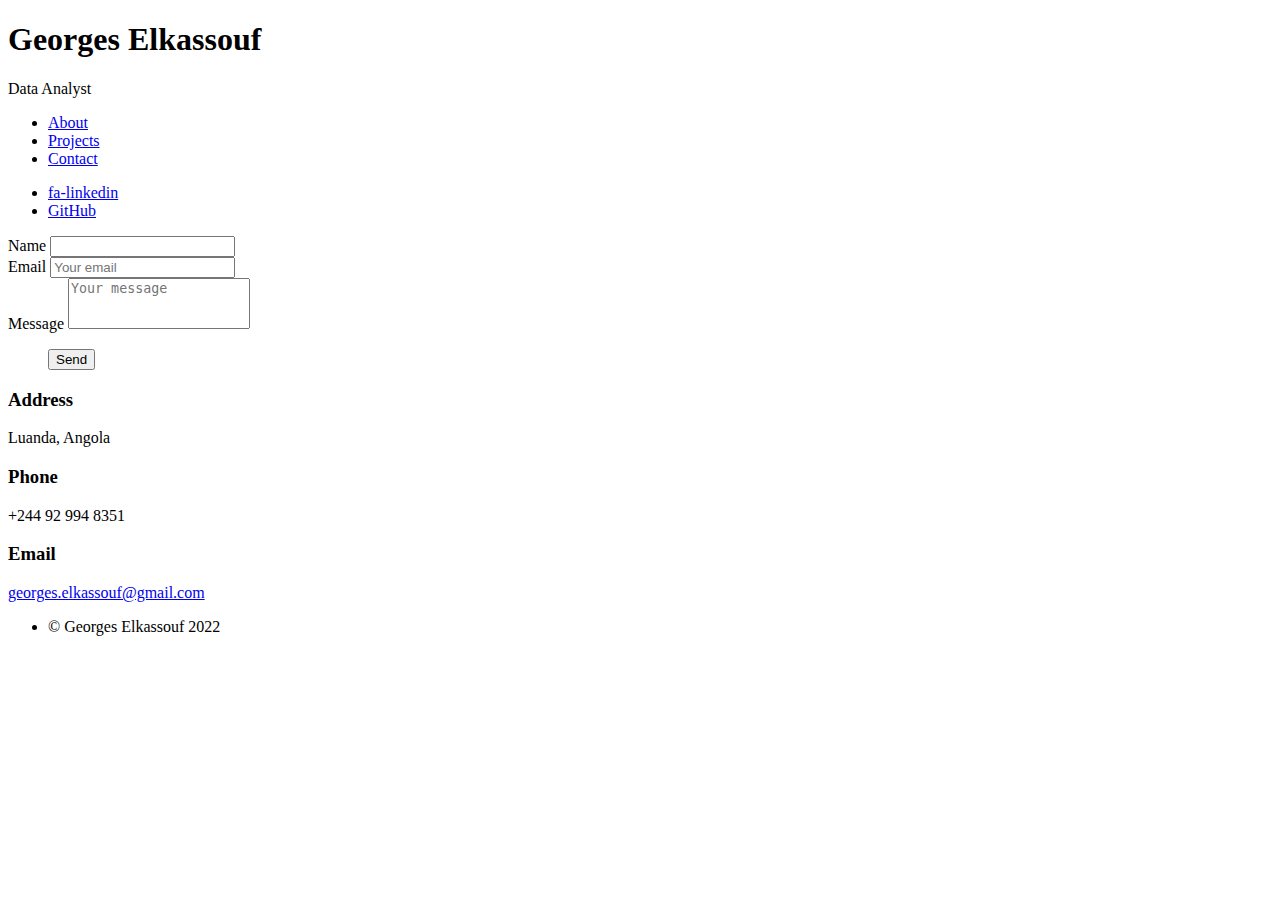
==== contact.html @ ab11f770 "Update contact.html" ====
<!DOCTYPE HTML>
<!--
	Massively by HTML5 UP
	html5up.net | @ajlkn
	Free for personal and commercial use under the CCA 3.0 license (html5up.net/license)
-->
<html>
	<head>
		<title>Georges Elkassouf Portfolio</title>
		<meta charset="utf-8" />
		<link rel="shortcut icon" href="images\icon.ico" type="image/x-icon">
		<meta name="viewport" content="width=device-width, initial-scale=1, user-scalable=no" />
		<link rel="stylesheet" href="assets/css/main.css" />
		<noscript><link rel="stylesheet" href="assets/css/noscript.css" /></noscript>
	</head>
	<body class="is-preload">

		<!-- Wrapper -->
			<div id="wrapper">


				<!-- Header -->
					<header id="header">
						<h1>Georges Elkassouf</h1>
							<p>Data Analyst
					</header>		

				<!-- Nav -->
					<nav id="nav">
						<ul class="links">
							<li><a href="index.html">About</a></li>
							<li><a href="projects.html">Projects</a></li>
							<li class="active" ><a href="contact.html">Contact</a></li>
						
						</ul>

						<ul class="icons">
							<li><a href="https://www.linkedin.com/in/georgeselkassouf"  target="_blank"class="icon brands fa-linkedin"><span class="label" >fa-linkedin</span></a></li>
							<li><a href="https://github.com/georgeselkassouf"  target="_blank" class="icon brands fa-github"><span class="label">GitHub</span></a></li>
						</ul>

					</nav>

				<!-- Footer -->
				<div id="footer">
					<section>
						<form method="post" action="https://formspree.io/f/xrgdeprl">
							<div class="fields">
								<div class="field">
									<label for="name">Name</label>
									<input type="text" name="name" id="name" />
								</div>
								<div class="field">
									<label for="email">Email</label>
									<input type="text" name="email" placeholder="Your email" required id="email" />
								</div>
								<div class="field">
									<label for="message">Message</label>
									<textarea style="resize:none" rows="3" name="message" placeholder="Your message" required></textarea>
								</div>
							</div>
							<ul class="actions">
								<button type="submit">Send</button>
							</ul>
						</form>
					</section>
					<section class="split contact">
						<section class="alt">
							<h3>Address</h3>
							<p>Luanda, Angola</p>
						</section>
						<section>
							<h3>Phone</h3>
							<p>+244 92 994 8351</p>
						</section>
						<section>
							<h3>Email</h3>
							<p><a href="mailto:georges.elkassouf@gmail.com" target="_blank">georges.elkassouf@gmail.com</a></p>
						</section>
					</section>
				</div>


				<!-- Copyright -->
				<div id="copyright">
					<ul><li>&copy; Georges Elkassouf 2022</li></a></li></ul>
				</div>
	
		      </div>

		      <!-- Scripts -->
				<script src="assets/js/jquery.min.js"></script>
				<script src="assets/js/jquery.scrollex.min.js"></script>
				<script src="assets/js/jquery.scrolly.min.js"></script>
				<script src="assets/js/browser.min.js"></script>
				<script src="assets/js/breakpoints.min.js"></script>
				<script src="assets/js/util.js"></script>
				<script src="assets/js/main.js"></script>

	</body>
</html>
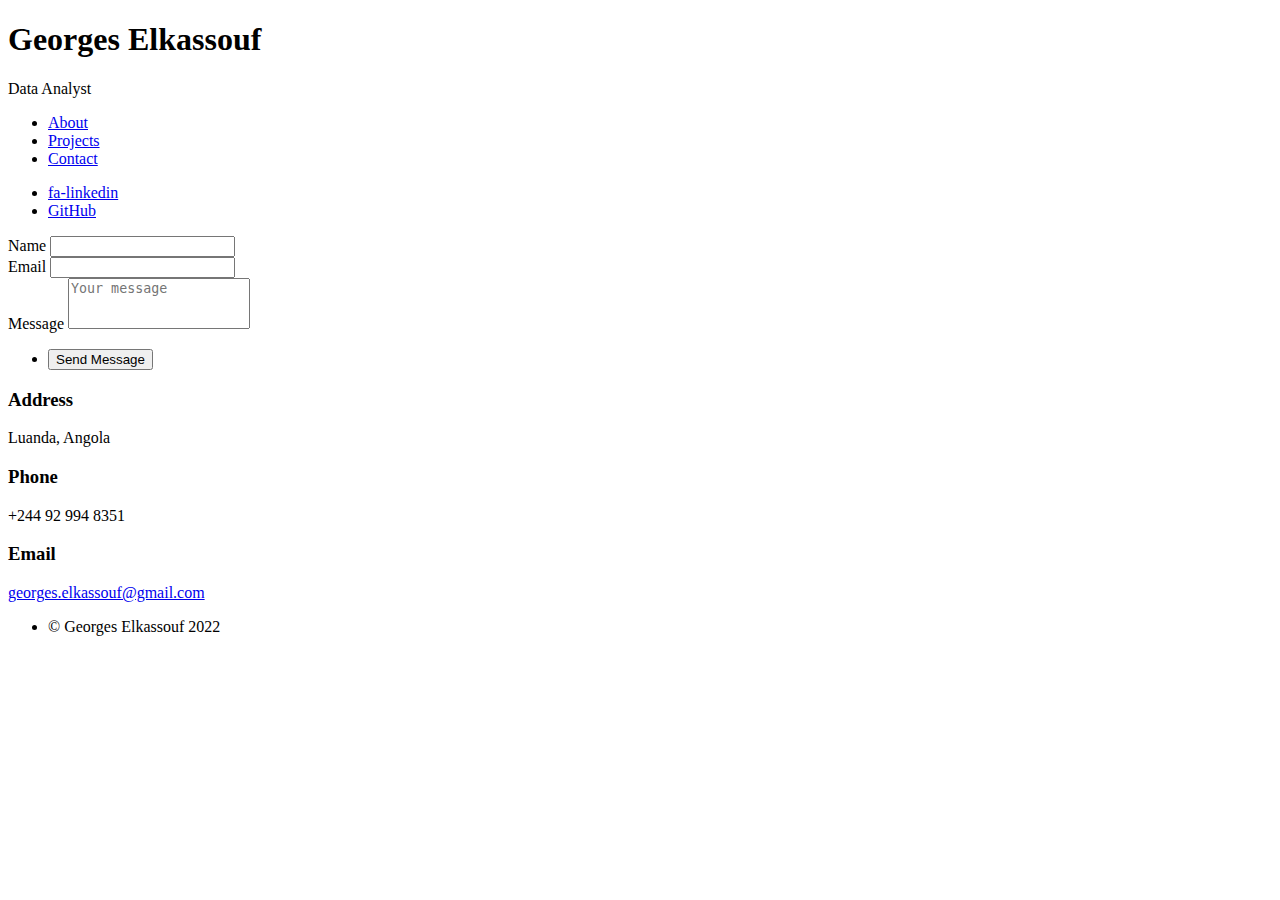
==== commit d8c63817: "Update contact.html" ====
--- a/contact.html
+++ b/contact.html
@@ -52,7 +52,7 @@
 								</div>
 								<div class="field">
 									<label for="email">Email</label>
-									<input type="text" name="email" placeholder="Your email" required id="email" />
+									<input type="text" name="email" id="email" />
 								</div>
 								<div class="field">
 									<label for="message">Message</label>
@@ -60,7 +60,7 @@
 								</div>
 							</div>
 							<ul class="actions">
-								<button type="submit">Send</button>
+								<li><input type="submit" value="Send Message" /></li>
 							</ul>
 						</form>
 					</section>
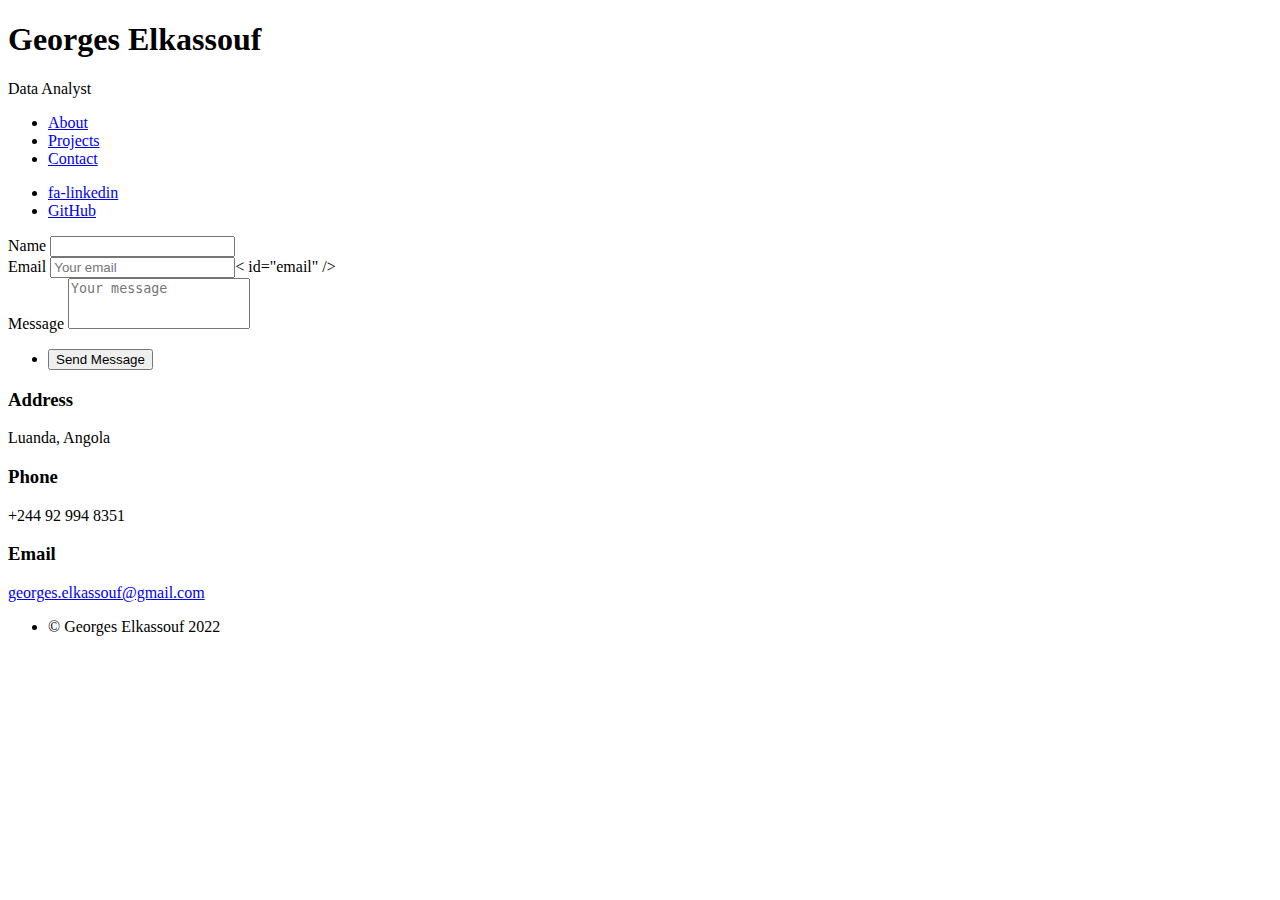
==== commit f22feda2: "Update contact.html" ====
--- a/contact.html
+++ b/contact.html
@@ -48,11 +48,11 @@
 							<div class="fields">
 								<div class="field">
 									<label for="name">Name</label>
-									<input type="text" name="name" id="name" />
+									<input type="text" name="name"  id="name" />
 								</div>
 								<div class="field">
 									<label for="email">Email</label>
-									<input type="text" name="email" id="email" />
+									<input type="text" name="email" placeholder="Your email" required>< id="email" />
 								</div>
 								<div class="field">
 									<label for="message">Message</label>
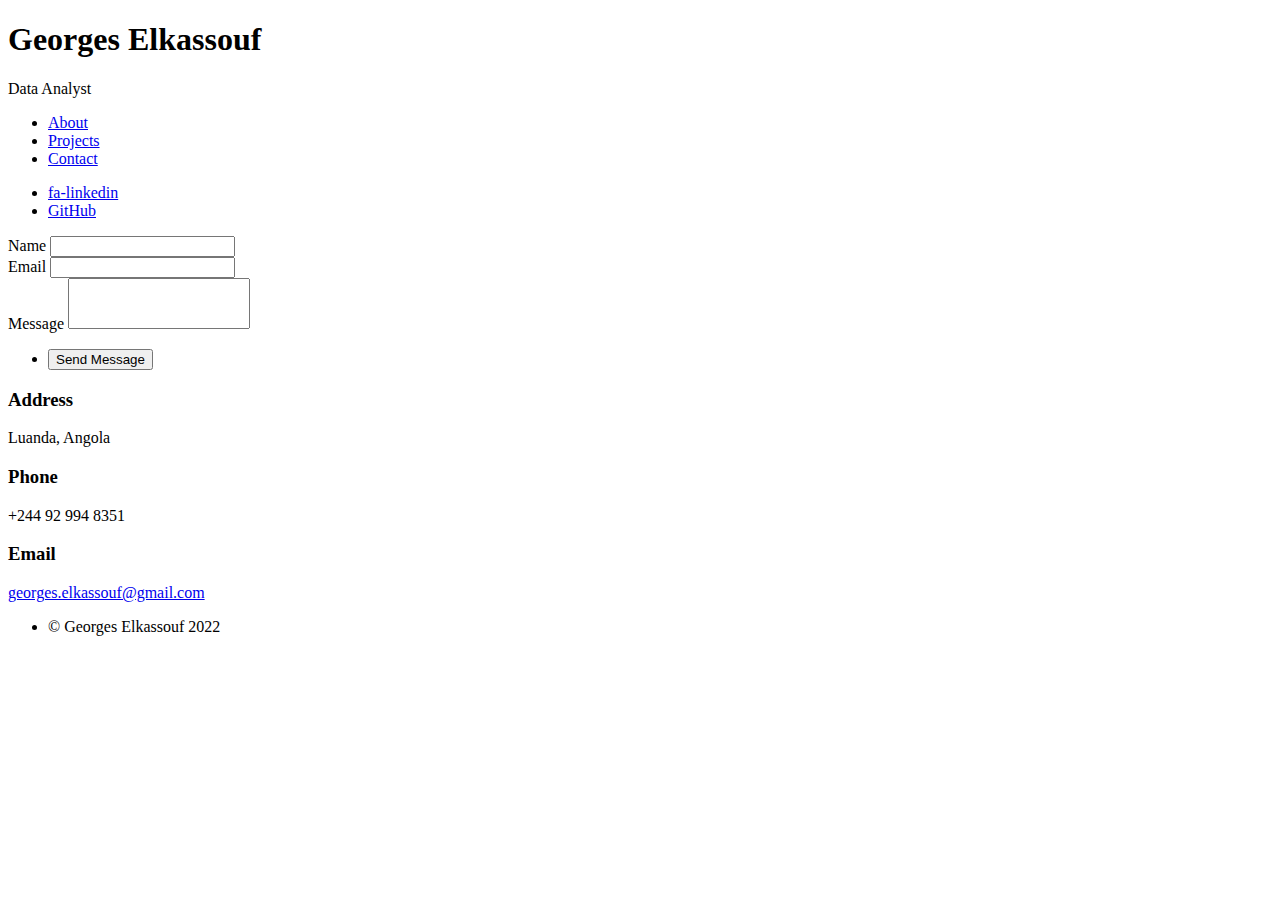
==== commit 6a8c4455: "Update contact.html" ====
--- a/contact.html
+++ b/contact.html
@@ -48,21 +48,23 @@
 							<div class="fields">
 								<div class="field">
 									<label for="name">Name</label>
-									<input type="text" name="name"  id="name" />
+									<input type="text" name="name" required></  id="name">
 								</div>
 								<div class="field">
 									<label for="email">Email</label>
-									<input type="text" name="email" placeholder="Your email" required>< id="email" />
+									<input type="text" name="email"  required></ id="email">
 								</div>
 								<div class="field">
 									<label for="message">Message</label>
-									<textarea style="resize:none" rows="3" name="message" placeholder="Your message" required></textarea>
+									<textarea style="resize:none" rows="3" name="message" required></textarea>
 								</div>
 							</div>
 							<ul class="actions">
 								<li><input type="submit" value="Send Message" /></li>
 							</ul>
 						</form>
+					
+	
 					</section>
 					<section class="split contact">
 						<section class="alt">
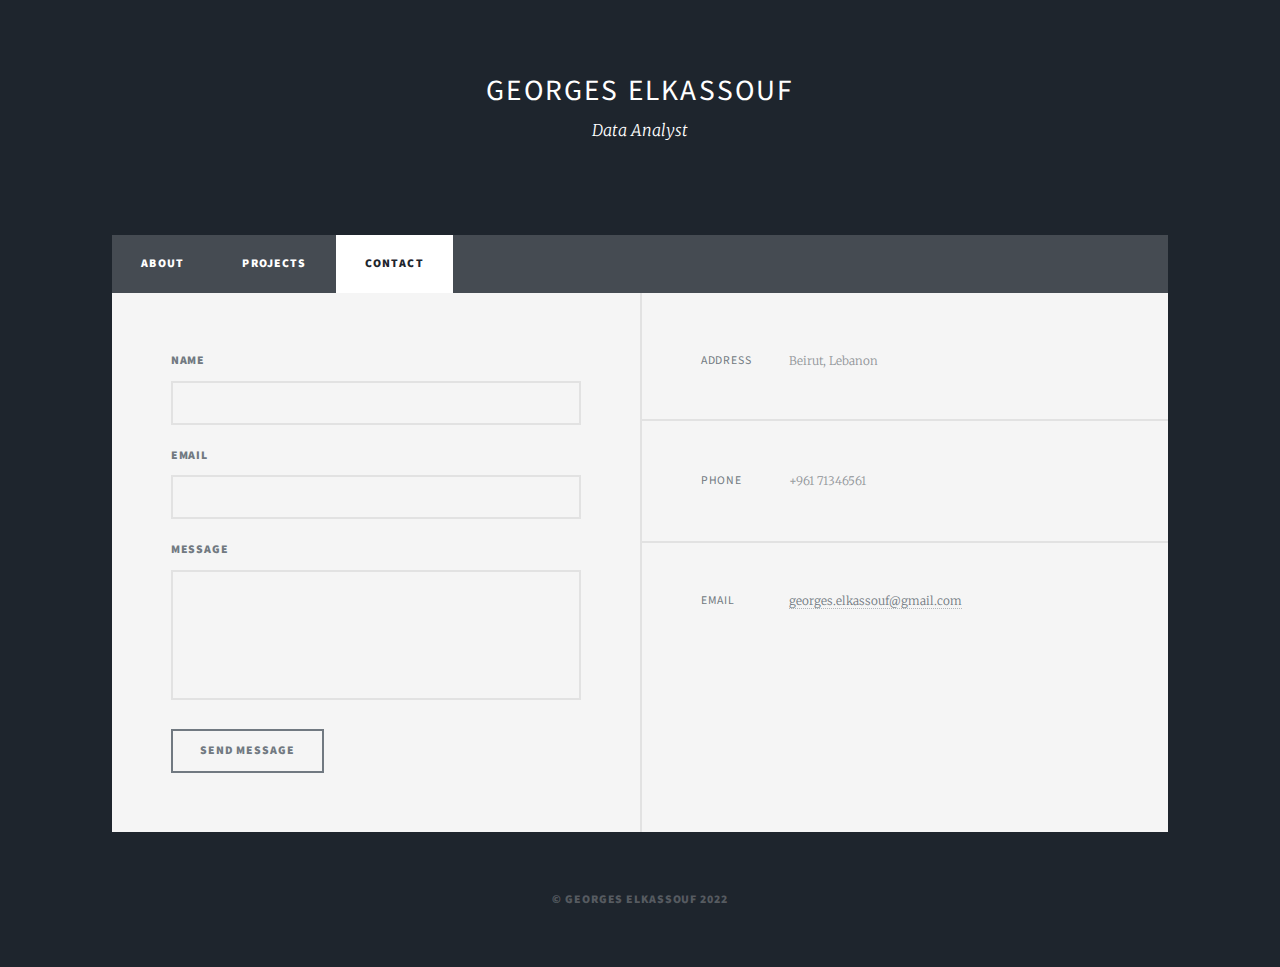
==== commit 6b7060ef: "Update contact.html" ====
--- a/contact.html
+++ b/contact.html
@@ -22,7 +22,7 @@
 				<!-- Header -->
 					<header id="header">
 						<h1>Georges Elkassouf</h1>
-							<p>Data Analyst
+							<p>Data Analyst</p>
 					</header>		
 
 				<!-- Nav -->
@@ -69,11 +69,11 @@
 					<section class="split contact">
 						<section class="alt">
 							<h3>Address</h3>
-							<p>Luanda, Angola</p>
+							<p>Beirut, Lebanon</p>
 						</section>
 						<section>
 							<h3>Phone</h3>
-							<p>+244 92 994 8351</p>
+							<p>+961 71346561</p>
 						</section>
 						<section>
 							<h3>Email</h3>
--- a/assets/css/main.css
+++ b/assets/css/main.css
@@ -0,0 +1,4698 @@
+@import url(fontawesome-all.min.css);
+@import url("https://fonts.googleapis.com/css?family=Merriweather:300,700,300italic,700italic|Source+Sans+Pro:900");
+
+/*
+	Massively by HTML5 UP
+	html5up.net | @ajlkn
+	Free for personal and commercial use under the CCA 3.0 license (html5up.net/license)
+*/
+
+html, body, div, span, applet, object,
+iframe, h1, h2, h3, h4, h5, h6, p, blockquote,
+pre, a, abbr, acronym, address, big, cite,
+code, del, dfn, em, img, ins, kbd, q, s, samp,
+small, strike, strong, sub, sup, tt, var, b,
+u, i, center, dl, dt, dd, ol, ul, li, fieldset,
+form, label, legend, table, caption, tbody,
+tfoot, thead, tr, th, td, article, aside,
+canvas, details, embed, figure, figcaption,
+footer, header, hgroup, menu, nav, output, ruby,
+section, summary, time, mark, audio, video {
+	margin: 0;
+	padding: 0;
+	border: 0;
+	font-size: 100%;
+	font: inherit;
+	vertical-align: baseline;}
+
+article, aside, details, figcaption, figure,
+footer, header, hgroup, menu, nav, section {
+	display: block;}
+
+body {
+	line-height: 1;
+}
+
+ol, ul {
+	list-style: none;
+}
+
+blockquote, q {
+	quotes: none;
+}
+
+	blockquote:before, blockquote:after, q:before, q:after {
+		content: '';
+		content: none;
+	}
+
+table {
+	border-collapse: collapse;
+	border-spacing: 0;
+}
+
+body {
+	-webkit-text-size-adjust: none;
+}
+
+mark {
+	background-color: transparent;
+	color: inherit;
+}
+
+input::-moz-focus-inner {
+	border: 0;
+	padding: 0;
+}
+
+input, select, textarea {
+	-moz-appearance: none;
+	-webkit-appearance: none;
+	-ms-appearance: none;
+	appearance: none;
+}
+
+/* Basic */
+
+	@-ms-viewport {
+		width: device-width;
+	}
+
+	body {
+		-ms-overflow-style: scrollbar;
+	}
+
+	@media screen and (max-width: 480px) {
+
+		html, body {
+			min-width: 320px;
+		}
+
+	}
+
+	html {
+		box-sizing: border-box;
+	}
+
+	*, *:before, *:after {
+		box-sizing: inherit;
+	}
+
+	body {
+		background-color: #1e252d;
+	}
+
+		body.is-preload *, body.is-preload *:before, body.is-preload *:after {
+			-moz-animation: none !important;
+			-webkit-animation: none !important;
+			-ms-animation: none !important;
+			animation: none !important;
+			-moz-transition: none !important;
+			-webkit-transition: none !important;
+			-ms-transition: none !important;
+			transition: none !important;
+		}
+
+/* Type */
+
+	html {
+		font-size: 16pt;
+	}
+
+		@media screen and (max-width: 1680px) {
+
+			html {
+				font-size: 12pt;
+			}
+
+		}
+
+		@media screen and (max-width: 1280px) {
+
+			html {
+				font-size: 11pt;
+			}
+
+		}
+
+		@media screen and (max-width: 360px) {
+
+			html {
+				font-size: 10pt;
+			}
+
+		}
+
+	body {
+		color: #212931;
+	}
+
+	body, input, select, textarea {
+		font-family: "Merriweather", Georgia, serif;
+		font-weight: 300;
+		font-size: 1rem;
+		line-height: 2.375;
+	}
+
+	a {
+		-moz-transition: color 0.2s ease-in-out, background-color 0.2s ease-in-out, border-color 0.2s ease-in-out, box-shadow 0.2s ease-in-out;
+		-webkit-transition: color 0.2s ease-in-out, background-color 0.2s ease-in-out, border-color 0.2s ease-in-out, box-shadow 0.2s ease-in-out;
+		-ms-transition: color 0.2s ease-in-out, background-color 0.2s ease-in-out, border-color 0.2s ease-in-out, box-shadow 0.2s ease-in-out;
+		transition: color 0.2s ease-in-out, background-color 0.2s ease-in-out, border-color 0.2s ease-in-out, box-shadow 0.2s ease-in-out;
+		border-bottom: dotted 1px;
+		text-decoration: none;
+	}
+
+		a:hover {
+			border-bottom-color: transparent;
+		}
+
+	strong, b {
+		font-weight: 600;
+	}
+
+	em, i {
+		font-style: italic;
+	}
+
+	p {
+		text-align: justify;
+		margin: 0 0 2rem 0;
+	}
+
+	h1, h2, h4, h5, h6 {
+		font-family: "Source Sans Pro", Helvetica, sans-serif;
+		font-weight: normal;
+		line-height: 1.5;
+		letter-spacing: 0.075em;
+		text-transform: uppercase;
+		margin: 0 0 1rem 0;
+	}
+
+	h3 {
+		font-family: "Source Sans Pro", Helvetica, sans-serif;
+		font-weight:normal;
+		line-height: 1.5;
+		letter-spacing: 0.075em;
+		text-transform: uppercase;
+		margin: 0 0 1rem 0;
+	}
+
+	h1 a, h2 a, h3 a, h4 a, h5 a, h6 a {
+		border-bottom: 0;
+		color: inherit;
+		text-decoration: none;
+	}
+
+	h1 {
+		font-size: 2rem;
+		line-height: 1.1;
+		margin: 0 0 1rem 0;
+	}
+
+	h2 {
+		font-size: 1.75rem;
+		line-height: 1.3;
+		margin: 0 0 1.5rem 0;
+	}
+
+	h3 {
+		font-size: 1.25rem;
+		margin: 0 0 1.5rem 0;
+	}
+
+	h4 {
+		font-size: 1rem;
+	}
+
+	h5 {
+		font-size: 0.9rem;
+	}
+
+	h6 {
+		font-size: 0.8rem;
+	}
+
+	sub {
+		font-size: 0.8rem;
+		position: relative;
+		top: 0.5rem;
+	}
+
+	sup {
+		font-size: 0.8rem;
+		position: relative;
+		top: -0.5rem;
+	}
+
+	blockquote {
+		border-left: solid 4px;
+		font-style: italic;
+		margin: 0 0 2rem 0;
+		padding: 0.5rem 0 0.5rem 2rem;
+	}
+
+	code {
+		border: solid 2px;
+		font-family: "Courier New", monospace;
+		font-size: 0.9rem;
+		margin: 0 0.25rem;
+		padding: 0.25rem 0.65rem;
+	}
+
+	pre {
+		-webkit-overflow-scrolling: touch;
+		font-family: "Courier New", monospace;
+		font-size: 0.9rem;
+		margin: 0 0 2rem 0;
+	}
+
+		pre code {
+			display: block;
+			line-height: 1.75;
+			padding: 1rem 1.5rem;
+			overflow-x: auto;
+		}
+
+	hr {
+		border: 0;
+		border-bottom: solid 2px;
+		margin: 3rem 0;
+	}
+
+		hr.major {
+			margin: 5rem 0;
+		}
+
+	.align-left {
+		text-align: left;
+	}
+
+	.align-center {
+		text-align: center;
+	}
+
+	.align-right {
+		text-align: right;
+	}
+
+	input, select, textarea {
+		color: #212931;
+	}
+
+	a {
+		color: #212931;
+		border-bottom-color: rgba(33, 41, 49, 0.5);
+	}
+
+		a:hover {
+			border-bottom-color: transparent;
+			color: #18bfef !important;
+		}
+
+	strong, b {
+		color: #212931;
+	}
+
+	h1, h2, h3, h4, h5, h6 {
+		color: #212931;
+	}
+
+	blockquote {
+		border-left-color: #eeeeee;
+	}
+
+	code {
+		background: rgba(220, 220, 220, 0.25);
+		border-color: #eeeeee;
+	}
+
+	hr {
+		border-bottom-color: #eeeeee;
+	}
+
+/* Row */
+
+	.row {
+		display: flex;
+		flex-wrap: wrap;
+		box-sizing: border-box;
+		align-items: stretch;
+	}
+
+		.row > * {
+			box-sizing: border-box;
+		}
+
+		.row.gtr-uniform > * > :last-child {
+			margin-bottom: 0;
+		}
+
+		.row.aln-left {
+			justify-content: flex-start;
+		}
+
+		.row.aln-center {
+			justify-content: center;
+		}
+
+		.row.aln-right {
+			justify-content: flex-end;
+		}
+
+		.row.aln-top {
+			align-items: flex-start;
+		}
+
+		.row.aln-middle {
+			align-items: center;
+		}
+
+		.row.aln-bottom {
+			align-items: flex-end;
+		}
+
+		.row > .imp {
+			order: -1;
+		}
+
+		.row > .col-1 {
+			width: 8.33333%;
+		}
+
+		.row > .off-1 {
+			margin-left: 8.33333%;
+		}
+
+		.row > .col-2 {
+			width: 16.66667%;
+		}
+
+		.row > .off-2 {
+			margin-left: 16.66667%;
+		}
+
+		.row > .col-3 {
+			width: 25%;
+		}
+
+		.row > .off-3 {
+			margin-left: 25%;
+		}
+
+		.row > .col-4 {
+			width: 33.33333%;
+		}
+
+		.row > .off-4 {
+			margin-left: 33.33333%;
+		}
+
+		.row > .col-5 {
+			width: 41.66667%;
+		}
+
+		.row > .off-5 {
+			margin-left: 41.66667%;
+		}
+
+		.row > .col-6 {
+			width: 50%;
+		}
+
+		.row > .off-6 {
+			margin-left: 50%;
+		}
+
+		.row > .col-7 {
+			width: 58.33333%;
+		}
+
+		.row > .off-7 {
+			margin-left: 58.33333%;
+		}
+
+		.row > .col-8 {
+			width: 66.66667%;
+		}
+
+		.row > .off-8 {
+			margin-left: 66.66667%;
+		}
+
+		.row > .col-9 {
+			width: 75%;
+		}
+
+		.row > .off-9 {
+			margin-left: 75%;
+		}
+
+		.row > .col-10 {
+			width: 83.33333%;
+		}
+
+		.row > .off-10 {
+			margin-left: 83.33333%;
+		}
+
+		.row > .col-11 {
+			width: 91.66667%;
+		}
+
+		.row > .off-11 {
+			margin-left: 91.66667%;
+		}
+
+		.row > .col-12 {
+			width: 100%;
+		}
+
+		.row > .off-12 {
+			margin-left: 100%;
+		}
+
+		.row.gtr-0 {
+			margin-top: 0;
+			margin-left: 0rem;
+		}
+
+			.row.gtr-0 > * {
+				padding: 0 0 0 0rem;
+			}
+
+			.row.gtr-0.gtr-uniform {
+				margin-top: 0rem;
+			}
+
+				.row.gtr-0.gtr-uniform > * {
+					padding-top: 0rem;
+				}
+
+		.row.gtr-25 {
+			margin-top: 0;
+			margin-left: -0.375rem;
+		}
+
+			.row.gtr-25 > * {
+				padding: 0 0 0 0.375rem;
+			}
+
+			.row.gtr-25.gtr-uniform {
+				margin-top: -0.375rem;
+			}
+
+				.row.gtr-25.gtr-uniform > * {
+					padding-top: 0.375rem;
+				}
+
+		.row.gtr-50 {
+			margin-top: 0;
+			margin-left: -0.75rem;
+		}
+
+			.row.gtr-50 > * {
+				padding: 0 0 0 0.75rem;
+			}
+
+			.row.gtr-50.gtr-uniform {
+				margin-top: -0.75rem;
+			}
+
+				.row.gtr-50.gtr-uniform > * {
+					padding-top: 0.75rem;
+				}
+
+		.row {
+			margin-top: 0;
+			margin-left: -1.5rem;
+		}
+
+			.row > * {
+				padding: 0 0 0 1.5rem;
+			}
+
+			.row.gtr-uniform {
+				margin-top: -1.5rem;
+			}
+
+				.row.gtr-uniform > * {
+					padding-top: 1.5rem;
+				}
+
+		.row.gtr-150 {
+			margin-top: 0;
+			margin-left: -2.25rem;
+		}
+
+			.row.gtr-150 > * {
+				padding: 0 0 0 2.25rem;
+			}
+
+			.row.gtr-150.gtr-uniform {
+				margin-top: -2.25rem;
+			}
+
+				.row.gtr-150.gtr-uniform > * {
+					padding-top: 2.25rem;
+				}
+
+		.row.gtr-200 {
+			margin-top: 0;
+			margin-left: -3rem;
+		}
+
+			.row.gtr-200 > * {
+				padding: 0 0 0 3rem;
+			}
+
+			.row.gtr-200.gtr-uniform {
+				margin-top: -3rem;
+			}
+
+				.row.gtr-200.gtr-uniform > * {
+					padding-top: 3rem;
+				}
+
+		@media screen and (max-width: 1680px) {
+
+			.row {
+				display: flex;
+				flex-wrap: wrap;
+				box-sizing: border-box;
+				align-items: stretch;
+			}
+
+				.row > * {
+					box-sizing: border-box;
+				}
+
+				.row.gtr-uniform > * > :last-child {
+					margin-bottom: 0;
+				}
+
+				.row.aln-left {
+					justify-content: flex-start;
+				}
+
+				.row.aln-center {
+					justify-content: center;
+				}
+
+				.row.aln-right {
+					justify-content: flex-end;
+				}
+
+				.row.aln-top {
+					align-items: flex-start;
+				}
+
+				.row.aln-middle {
+					align-items: center;
+				}
+
+				.row.aln-bottom {
+					align-items: flex-end;
+				}
+
+				.row > .imp-xlarge {
+					order: -1;
+				}
+
+				.row > .col-1-xlarge {
+					width: 8.33333%;
+				}
+
+				.row > .off-1-xlarge {
+					margin-left: 8.33333%;
+				}
+
+				.row > .col-2-xlarge {
+					width: 16.66667%;
+				}
+
+				.row > .off-2-xlarge {
+					margin-left: 16.66667%;
+				}
+
+				.row > .col-3-xlarge {
+					width: 25%;
+				}
+
+				.row > .off-3-xlarge {
+					margin-left: 25%;
+				}
+
+				.row > .col-4-xlarge {
+					width: 33.33333%;
+				}
+
+				.row > .off-4-xlarge {
+					margin-left: 33.33333%;
+				}
+
+				.row > .col-5-xlarge {
+					width: 41.66667%;
+				}
+
+				.row > .off-5-xlarge {
+					margin-left: 41.66667%;
+				}
+
+				.row > .col-6-xlarge {
+					width: 50%;
+				}
+
+				.row > .off-6-xlarge {
+					margin-left: 50%;
+				}
+
+				.row > .col-7-xlarge {
+					width: 58.33333%;
+				}
+
+				.row > .off-7-xlarge {
+					margin-left: 58.33333%;
+				}
+
+				.row > .col-8-xlarge {
+					width: 66.66667%;
+				}
+
+				.row > .off-8-xlarge {
+					margin-left: 66.66667%;
+				}
+
+				.row > .col-9-xlarge {
+					width: 75%;
+				}
+
+				.row > .off-9-xlarge {
+					margin-left: 75%;
+				}
+
+				.row > .col-10-xlarge {
+					width: 83.33333%;
+				}
+
+				.row > .off-10-xlarge {
+					margin-left: 83.33333%;
+				}
+
+				.row > .col-11-xlarge {
+					width: 91.66667%;
+				}
+
+				.row > .off-11-xlarge {
+					margin-left: 91.66667%;
+				}
+
+				.row > .col-12-xlarge {
+					width: 100%;
+				}
+
+				.row > .off-12-xlarge {
+					margin-left: 100%;
+				}
+
+				.row.gtr-0 {
+					margin-top: 0;
+					margin-left: 0rem;
+				}
+
+					.row.gtr-0 > * {
+						padding: 0 0 0 0rem;
+					}
+
+					.row.gtr-0.gtr-uniform {
+						margin-top: 0rem;
+					}
+
+						.row.gtr-0.gtr-uniform > * {
+							padding-top: 0rem;
+						}
+
+				.row.gtr-25 {
+					margin-top: 0;
+					margin-left: -0.375rem;
+				}
+
+					.row.gtr-25 > * {
+						padding: 0 0 0 0.375rem;
+					}
+
+					.row.gtr-25.gtr-uniform {
+						margin-top: -0.375rem;
+					}
+
+						.row.gtr-25.gtr-uniform > * {
+							padding-top: 0.375rem;
+						}
+
+				.row.gtr-50 {
+					margin-top: 0;
+					margin-left: -0.75rem;
+				}
+
+					.row.gtr-50 > * {
+						padding: 0 0 0 0.75rem;
+					}
+
+					.row.gtr-50.gtr-uniform {
+						margin-top: -0.75rem;
+					}
+
+						.row.gtr-50.gtr-uniform > * {
+							padding-top: 0.75rem;
+						}
+
+				.row {
+					margin-top: 0;
+					margin-left: -1.5rem;
+				}
+
+					.row > * {
+						padding: 0 0 0 1.5rem;
+					}
+
+					.row.gtr-uniform {
+						margin-top: -1.5rem;
+					}
+
+						.row.gtr-uniform > * {
+							padding-top: 1.5rem;
+						}
+
+				.row.gtr-150 {
+					margin-top: 0;
+					margin-left: -2.25rem;
+				}
+
+					.row.gtr-150 > * {
+						padding: 0 0 0 2.25rem;
+					}
+
+					.row.gtr-150.gtr-uniform {
+						margin-top: -2.25rem;
+					}
+
+						.row.gtr-150.gtr-uniform > * {
+							padding-top: 2.25rem;
+						}
+
+				.row.gtr-200 {
+					margin-top: 0;
+					margin-left: -3rem;
+				}
+
+					.row.gtr-200 > * {
+						padding: 0 0 0 3rem;
+					}
+
+					.row.gtr-200.gtr-uniform {
+						margin-top: -3rem;
+					}
+
+						.row.gtr-200.gtr-uniform > * {
+							padding-top: 3rem;
+						}
+
+		}
+
+		@media screen and (max-width: 1280px) {
+
+			.row {
+				display: flex;
+				flex-wrap: wrap;
+				box-sizing: border-box;
+				align-items: stretch;
+			}
+
+				.row > * {
+					box-sizing: border-box;
+				}
+
+				.row.gtr-uniform > * > :last-child {
+					margin-bottom: 0;
+				}
+
+				.row.aln-left {
+					justify-content: flex-start;
+				}
+
+				.row.aln-center {
+					justify-content: center;
+				}
+
+				.row.aln-right {
+					justify-content: flex-end;
+				}
+
+				.row.aln-top {
+					align-items: flex-start;
+				}
+
+				.row.aln-middle {
+					align-items: center;
+				}
+
+				.row.aln-bottom {
+					align-items: flex-end;
+				}
+
+				.row > .imp-large {
+					order: -1;
+				}
+
+				.row > .col-1-large {
+					width: 8.33333%;
+				}
+
+				.row > .off-1-large {
+					margin-left: 8.33333%;
+				}
+
+				.row > .col-2-large {
+					width: 16.66667%;
+				}
+
+				.row > .off-2-large {
+					margin-left: 16.66667%;
+				}
+
+				.row > .col-3-large {
+					width: 25%;
+				}
+
+				.row > .off-3-large {
+					margin-left: 25%;
+				}
+
+				.row > .col-4-large {
+					width: 33.33333%;
+				}
+
+				.row > .off-4-large {
+					margin-left: 33.33333%;
+				}
+
+				.row > .col-5-large {
+					width: 41.66667%;
+				}
+
+				.row > .off-5-large {
+					margin-left: 41.66667%;
+				}
+
+				.row > .col-6-large {
+					width: 50%;
+				}
+
+				.row > .off-6-large {
+					margin-left: 50%;
+				}
+
+				.row > .col-7-large {
+					width: 58.33333%;
+				}
+
+				.row > .off-7-large {
+					margin-left: 58.33333%;
+				}
+
+				.row > .col-8-large {
+					width: 66.66667%;
+				}
+
+				.row > .off-8-large {
+					margin-left: 66.66667%;
+				}
+
+				.row > .col-9-large {
+					width: 75%;
+				}
+
+				.row > .off-9-large {
+					margin-left: 75%;
+				}
+
+				.row > .col-10-large {
+					width: 83.33333%;
+				}
+
+				.row > .off-10-large {
+					margin-left: 83.33333%;
+				}
+
+				.row > .col-11-large {
+					width: 91.66667%;
+				}
+
+				.row > .off-11-large {
+					margin-left: 91.66667%;
+				}
+
+				.row > .col-12-large {
+					width: 100%;
+				}
+
+				.row > .off-12-large {
+					margin-left: 100%;
+				}
+
+				.row.gtr-0 {
+					margin-top: 0;
+					margin-left: 0rem;
+				}
+
+					.row.gtr-0 > * {
+						padding: 0 0 0 0rem;
+					}
+
+					.row.gtr-0.gtr-uniform {
+						margin-top: 0rem;
+					}
+
+						.row.gtr-0.gtr-uniform > * {
+							padding-top: 0rem;
+						}
+
+				.row.gtr-25 {
+					margin-top: 0;
+					margin-left: -0.375rem;
+				}
+
+					.row.gtr-25 > * {
+						padding: 0 0 0 0.375rem;
+					}
+
+					.row.gtr-25.gtr-uniform {
+						margin-top: -0.375rem;
+					}
+
+						.row.gtr-25.gtr-uniform > * {
+							padding-top: 0.375rem;
+						}
+
+				.row.gtr-50 {
+					margin-top: 0;
+					margin-left: -0.75rem;
+				}
+
+					.row.gtr-50 > * {
+						padding: 0 0 0 0.75rem;
+					}
+
+					.row.gtr-50.gtr-uniform {
+						margin-top: -0.75rem;
+					}
+
+						.row.gtr-50.gtr-uniform > * {
+							padding-top: 0.75rem;
+						}
+
+				.row {
+					margin-top: 0;
+					margin-left: -1.5rem;
+				}
+
+					.row > * {
+						padding: 0 0 0 1.5rem;
+					}
+
+					.row.gtr-uniform {
+						margin-top: -1.5rem;
+					}
+
+						.row.gtr-uniform > * {
+							padding-top: 1.5rem;
+						}
+
+				.row.gtr-150 {
+					margin-top: 0;
+					margin-left: -2.25rem;
+				}
+
+					.row.gtr-150 > * {
+						padding: 0 0 0 2.25rem;
+					}
+
+					.row.gtr-150.gtr-uniform {
+						margin-top: -2.25rem;
+					}
+
+						.row.gtr-150.gtr-uniform > * {
+							padding-top: 2.25rem;
+						}
+
+				.row.gtr-200 {
+					margin-top: 0;
+					margin-left: -3rem;
+				}
+
+					.row.gtr-200 > * {
+						padding: 0 0 0 3rem;
+					}
+
+					.row.gtr-200.gtr-uniform {
+						margin-top: -3rem;
+					}
+
+						.row.gtr-200.gtr-uniform > * {
+							padding-top: 3rem;
+						}
+
+		}
+
+		@media screen and (max-width: 980px) {
+
+			.row {
+				display: flex;
+				flex-wrap: wrap;
+				box-sizing: border-box;
+				align-items: stretch;
+			}
+
+				.row > * {
+					box-sizing: border-box;
+				}
+
+				.row.gtr-uniform > * > :last-child {
+					margin-bottom: 0;
+				}
+
+				.row.aln-left {
+					justify-content: flex-start;
+				}
+
+				.row.aln-center {
+					justify-content: center;
+				}
+
+				.row.aln-right {
+					justify-content: flex-end;
+				}
+
+				.row.aln-top {
+					align-items: flex-start;
+				}
+
+				.row.aln-middle {
+					align-items: center;
+				}
+
+				.row.aln-bottom {
+					align-items: flex-end;
+				}
+
+				.row > .imp-medium {
+					order: -1;
+				}
+
+				.row > .col-1-medium {
+					width: 8.33333%;
+				}
+
+				.row > .off-1-medium {
+					margin-left: 8.33333%;
+				}
+
+				.row > .col-2-medium {
+					width: 16.66667%;
+				}
+
+				.row > .off-2-medium {
+					margin-left: 16.66667%;
+				}
+
+				.row > .col-3-medium {
+					width: 25%;
+				}
+
+				.row > .off-3-medium {
+					margin-left: 25%;
+				}
+
+				.row > .col-4-medium {
+					width: 33.33333%;
+				}
+
+				.row > .off-4-medium {
+					margin-left: 33.33333%;
+				}
+
+				.row > .col-5-medium {
+					width: 41.66667%;
+				}
+
+				.row > .off-5-medium {
+					margin-left: 41.66667%;
+				}
+
+				.row > .col-6-medium {
+					width: 50%;
+				}
+
+				.row > .off-6-medium {
+					margin-left: 50%;
+				}
+
+				.row > .col-7-medium {
+					width: 58.33333%;
+				}
+
+				.row > .off-7-medium {
+					margin-left: 58.33333%;
+				}
+
+				.row > .col-8-medium {
+					width: 66.66667%;
+				}
+
+				.row > .off-8-medium {
+					margin-left: 66.66667%;
+				}
+
+				.row > .col-9-medium {
+					width: 75%;
+				}
+
+				.row > .off-9-medium {
+					margin-left: 75%;
+				}
+
+				.row > .col-10-medium {
+					width: 83.33333%;
+				}
+
+				.row > .off-10-medium {
+					margin-left: 83.33333%;
+				}
+
+				.row > .col-11-medium {
+					width: 91.66667%;
+				}
+
+				.row > .off-11-medium {
+					margin-left: 91.66667%;
+				}
+
+				.row > .col-12-medium {
+					width: 100%;
+				}
+
+				.row > .off-12-medium {
+					margin-left: 100%;
+				}
+
+				.row.gtr-0 {
+					margin-top: 0;
+					margin-left: 0rem;
+				}
+
+					.row.gtr-0 > * {
+						padding: 0 0 0 0rem;
+					}
+
+					.row.gtr-0.gtr-uniform {
+						margin-top: 0rem;
+					}
+
+						.row.gtr-0.gtr-uniform > * {
+							padding-top: 0rem;
+						}
+
+				.row.gtr-25 {
+					margin-top: 0;
+					margin-left: -0.375rem;
+				}
+
+					.row.gtr-25 > * {
+						padding: 0 0 0 0.375rem;
+					}
+
+					.row.gtr-25.gtr-uniform {
+						margin-top: -0.375rem;
+					}
+
+						.row.gtr-25.gtr-uniform > * {
+							padding-top: 0.375rem;
+						}
+
+				.row.gtr-50 {
+					margin-top: 0;
+					margin-left: -0.75rem;
+				}
+
+					.row.gtr-50 > * {
+						padding: 0 0 0 0.75rem;
+					}
+
+					.row.gtr-50.gtr-uniform {
+						margin-top: -0.75rem;
+					}
+
+						.row.gtr-50.gtr-uniform > * {
+							padding-top: 0.75rem;
+						}
+
+				.row {
+					margin-top: 0;
+					margin-left: -1.5rem;
+				}
+
+					.row > * {
+						padding: 0 0 0 1.5rem;
+					}
+
+					.row.gtr-uniform {
+						margin-top: -1.5rem;
+					}
+
+						.row.gtr-uniform > * {
+							padding-top: 1.5rem;
+						}
+
+				.row.gtr-150 {
+					margin-top: 0;
+					margin-left: -2.25rem;
+				}
+
+					.row.gtr-150 > * {
+						padding: 0 0 0 2.25rem;
+					}
+
+					.row.gtr-150.gtr-uniform {
+						margin-top: -2.25rem;
+					}
+
+						.row.gtr-150.gtr-uniform > * {
+							padding-top: 2.25rem;
+						}
+
+				.row.gtr-200 {
+					margin-top: 0;
+					margin-left: -3rem;
+				}
+
+					.row.gtr-200 > * {
+						padding: 0 0 0 3rem;
+					}
+
+					.row.gtr-200.gtr-uniform {
+						margin-top: -3rem;
+					}
+
+						.row.gtr-200.gtr-uniform > * {
+							padding-top: 3rem;
+						}
+
+		}
+
+		@media screen and (max-width: 736px) {
+
+			.row {
+				display: flex;
+				flex-wrap: wrap;
+				box-sizing: border-box;
+				align-items: stretch;
+			}
+
+				.row > * {
+					box-sizing: border-box;
+				}
+
+				.row.gtr-uniform > * > :last-child {
+					margin-bottom: 0;
+				}
+
+				.row.aln-left {
+					justify-content: flex-start;
+				}
+
+				.row.aln-center {
+					justify-content: center;
+				}
+
+				.row.aln-right {
+					justify-content: flex-end;
+				}
+
+				.row.aln-top {
+					align-items: flex-start;
+				}
+
+				.row.aln-middle {
+					align-items: center;
+				}
+
+				.row.aln-bottom {
+					align-items: flex-end;
+				}
+
+				.row > .imp-small {
+					order: -1;
+				}
+
+				.row > .col-1-small {
+					width: 8.33333%;
+				}
+
+				.row > .off-1-small {
+					margin-left: 8.33333%;
+				}
+
+				.row > .col-2-small {
+					width: 16.66667%;
+				}
+
+				.row > .off-2-small {
+					margin-left: 16.66667%;
+				}
+
+				.row > .col-3-small {
+					width: 25%;
+				}
+
+				.row > .off-3-small {
+					margin-left: 25%;
+				}
+
+				.row > .col-4-small {
+					width: 33.33333%;
+				}
+
+				.row > .off-4-small {
+					margin-left: 33.33333%;
+				}
+
+				.row > .col-5-small {
+					width: 41.66667%;
+				}
+
+				.row > .off-5-small {
+					margin-left: 41.66667%;
+				}
+
+				.row > .col-6-small {
+					width: 50%;
+				}
+
+				.row > .off-6-small {
+					margin-left: 50%;
+				}
+
+				.row > .col-7-small {
+					width: 58.33333%;
+				}
+
+				.row > .off-7-small {
+					margin-left: 58.33333%;
+				}
+
+				.row > .col-8-small {
+					width: 66.66667%;
+				}
+
+				.row > .off-8-small {
+					margin-left: 66.66667%;
+				}
+
+				.row > .col-9-small {
+					width: 75%;
+				}
+
+				.row > .off-9-small {
+					margin-left: 75%;
+				}
+
+				.row > .col-10-small {
+					width: 83.33333%;
+				}
+
+				.row > .off-10-small {
+					margin-left: 83.33333%;
+				}
+
+				.row > .col-11-small {
+					width: 91.66667%;
+				}
+
+				.row > .off-11-small {
+					margin-left: 91.66667%;
+				}
+
+				.row > .col-12-small {
+					width: 100%;
+				}
+
+				.row > .off-12-small {
+					margin-left: 100%;
+				}
+
+				.row.gtr-0 {
+					margin-top: 0;
+					margin-left: 0rem;
+				}
+
+					.row.gtr-0 > * {
+						padding: 0 0 0 0rem;
+					}
+
+					.row.gtr-0.gtr-uniform {
+						margin-top: 0rem;
+					}
+
+						.row.gtr-0.gtr-uniform > * {
+							padding-top: 0rem;
+						}
+
+				.row.gtr-25 {
+					margin-top: 0;
+					margin-left: -0.375rem;
+				}
+
+					.row.gtr-25 > * {
+						padding: 0 0 0 0.375rem;
+					}
+
+					.row.gtr-25.gtr-uniform {
+						margin-top: -0.375rem;
+					}
+
+						.row.gtr-25.gtr-uniform > * {
+							padding-top: 0.375rem;
+						}
+
+				.row.gtr-50 {
+					margin-top: 0;
+					margin-left: -0.75rem;
+				}
+
+					.row.gtr-50 > * {
+						padding: 0 0 0 0.75rem;
+					}
+
+					.row.gtr-50.gtr-uniform {
+						margin-top: -0.75rem;
+					}
+
+						.row.gtr-50.gtr-uniform > * {
+							padding-top: 0.75rem;
+						}
+
+				.row {
+					margin-top: 0;
+					margin-left: -1.5rem;
+				}
+
+					.row > * {
+						padding: 0 0 0 1.5rem;
+					}
+
+					.row.gtr-uniform {
+						margin-top: -1.5rem;
+					}
+
+						.row.gtr-uniform > * {
+							padding-top: 1.5rem;
+						}
+
+				.row.gtr-150 {
+					margin-top: 0;
+					margin-left: -2.25rem;
+				}
+
+					.row.gtr-150 > * {
+						padding: 0 0 0 2.25rem;
+					}
+
+					.row.gtr-150.gtr-uniform {
+						margin-top: -2.25rem;
+					}
+
+						.row.gtr-150.gtr-uniform > * {
+							padding-top: 2.25rem;
+						}
+
+				.row.gtr-200 {
+					margin-top: 0;
+					margin-left: -3rem;
+				}
+
+					.row.gtr-200 > * {
+						padding: 0 0 0 3rem;
+					}
+
+					.row.gtr-200.gtr-uniform {
+						margin-top: -3rem;
+					}
+
+						.row.gtr-200.gtr-uniform > * {
+							padding-top: 3rem;
+						}
+
+		}
+
+		@media screen and (max-width: 480px) {
+
+			.row {
+				display: flex;
+				flex-wrap: wrap;
+				box-sizing: border-box;
+				align-items: stretch;
+			}
+
+				.row > * {
+					box-sizing: border-box;
+				}
+
+				.row.gtr-uniform > * > :last-child {
+					margin-bottom: 0;
+				}
+
+				.row.aln-left {
+					justify-content: flex-start;
+				}
+
+				.row.aln-center {
+					justify-content: center;
+				}
+
+				.row.aln-right {
+					justify-content: flex-end;
+				}
+
+				.row.aln-top {
+					align-items: flex-start;
+				}
+
+				.row.aln-middle {
+					align-items: center;
+				}
+
+				.row.aln-bottom {
+					align-items: flex-end;
+				}
+
+				.row > .imp-xsmall {
+					order: -1;
+				}
+
+				.row > .col-1-xsmall {
+					width: 8.33333%;
+				}
+
+				.row > .off-1-xsmall {
+					margin-left: 8.33333%;
+				}
+
+				.row > .col-2-xsmall {
+					width: 16.66667%;
+				}
+
+				.row > .off-2-xsmall {
+					margin-left: 16.66667%;
+				}
+
+				.row > .col-3-xsmall {
+					width: 25%;
+				}
+
+				.row > .off-3-xsmall {
+					margin-left: 25%;
+				}
+
+				.row > .col-4-xsmall {
+					width: 33.33333%;
+				}
+
+				.row > .off-4-xsmall {
+					margin-left: 33.33333%;
+				}
+
+				.row > .col-5-xsmall {
+					width: 41.66667%;
+				}
+
+				.row > .off-5-xsmall {
+					margin-left: 41.66667%;
+				}
+
+				.row > .col-6-xsmall {
+					width: 50%;
+				}
+
+				.row > .off-6-xsmall {
+					margin-left: 50%;
+				}
+
+				.row > .col-7-xsmall {
+					width: 58.33333%;
+				}
+
+				.row > .off-7-xsmall {
+					margin-left: 58.33333%;
+				}
+
+				.row > .col-8-xsmall {
+					width: 66.66667%;
+				}
+
+				.row > .off-8-xsmall {
+					margin-left: 66.66667%;
+				}
+
+				.row > .col-9-xsmall {
+					width: 75%;
+				}
+
+				.row > .off-9-xsmall {
+					margin-left: 75%;
+				}
+
+				.row > .col-10-xsmall {
+					width: 83.33333%;
+				}
+
+				.row > .off-10-xsmall {
+					margin-left: 83.33333%;
+				}
+
+				.row > .col-11-xsmall {
+					width: 91.66667%;
+				}
+
+				.row > .off-11-xsmall {
+					margin-left: 91.66667%;
+				}
+
+				.row > .col-12-xsmall {
+					width: 100%;
+				}
+
+				.row > .off-12-xsmall {
+					margin-left: 100%;
+				}
+
+				.row.gtr-0 {
+					margin-top: 0;
+					margin-left: 0rem;
+				}
+
+					.row.gtr-0 > * {
+						padding: 0 0 0 0rem;
+					}
+
+					.row.gtr-0.gtr-uniform {
+						margin-top: 0rem;
+					}
+
+						.row.gtr-0.gtr-uniform > * {
+							padding-top: 0rem;
+						}
+
+				.row.gtr-25 {
+					margin-top: 0;
+					margin-left: -0.375rem;
+				}
+
+					.row.gtr-25 > * {
+						padding: 0 0 0 0.375rem;
+					}
+
+					.row.gtr-25.gtr-uniform {
+						margin-top: -0.375rem;
+					}
+
+						.row.gtr-25.gtr-uniform > * {
+							padding-top: 0.375rem;
+						}
+
+				.row.gtr-50 {
+					margin-top: 0;
+					margin-left: -0.75rem;
+				}
+
+					.row.gtr-50 > * {
+						padding: 0 0 0 0.75rem;
+					}
+
+					.row.gtr-50.gtr-uniform {
+						margin-top: -0.75rem;
+					}
+
+						.row.gtr-50.gtr-uniform > * {
+							padding-top: 0.75rem;
+						}
+
+				.row {
+					margin-top: 0;
+					margin-left: -1.5rem;
+				}
+
+					.row > * {
+						padding: 0 0 0 1.5rem;
+					}
+
+					.row.gtr-uniform {
+						margin-top: -1.5rem;
+					}
+
+						.row.gtr-uniform > * {
+							padding-top: 1.5rem;
+						}
+
+				.row.gtr-150 {
+					margin-top: 0;
+					margin-left: -2.25rem;
+				}
+
+					.row.gtr-150 > * {
+						padding: 0 0 0 2.25rem;
+					}
+
+					.row.gtr-150.gtr-uniform {
+						margin-top: -2.25rem;
+					}
+
+						.row.gtr-150.gtr-uniform > * {
+							padding-top: 2.25rem;
+						}
+
+				.row.gtr-200 {
+					margin-top: 0;
+					margin-left: -3rem;
+				}
+
+					.row.gtr-200 > * {
+						padding: 0 0 0 3rem;
+					}
+
+					.row.gtr-200.gtr-uniform {
+						margin-top: -3rem;
+					}
+
+						.row.gtr-200.gtr-uniform > * {
+							padding-top: 3rem;
+						}
+
+		}
+
+		@media screen and (max-width: 360px) {
+
+			.row {
+				display: flex;
+				flex-wrap: wrap;
+				box-sizing: border-box;
+				align-items: stretch;
+			}
+
+				.row > * {
+					box-sizing: border-box;
+				}
+
+				.row.gtr-uniform > * > :last-child {
+					margin-bottom: 0;
+				}
+
+				.row.aln-left {
+					justify-content: flex-start;
+				}
+
+				.row.aln-center {
+					justify-content: center;
+				}
+
+				.row.aln-right {
+					justify-content: flex-end;
+				}
+
+				.row.aln-top {
+					align-items: flex-start;
+				}
+
+				.row.aln-middle {
+					align-items: center;
+				}
+
+				.row.aln-bottom {
+					align-items: flex-end;
+				}
+
+				.row > .imp-xxsmall {
+					order: -1;
+				}
+
+				.row > .col-1-xxsmall {
+					width: 8.33333%;
+				}
+
+				.row > .off-1-xxsmall {
+					margin-left: 8.33333%;
+				}
+
+				.row > .col-2-xxsmall {
+					width: 16.66667%;
+				}
+
+				.row > .off-2-xxsmall {
+					margin-left: 16.66667%;
+				}
+
+				.row > .col-3-xxsmall {
+					width: 25%;
+				}
+
+				.row > .off-3-xxsmall {
+					margin-left: 25%;
+				}
+
+				.row > .col-4-xxsmall {
+					width: 33.33333%;
+				}
+
+				.row > .off-4-xxsmall {
+					margin-left: 33.33333%;
+				}
+
+				.row > .col-5-xxsmall {
+					width: 41.66667%;
+				}
+
+				.row > .off-5-xxsmall {
+					margin-left: 41.66667%;
+				}
+
+				.row > .col-6-xxsmall {
+					width: 50%;
+				}
+
+				.row > .off-6-xxsmall {
+					margin-left: 50%;
+				}
+
+				.row > .col-7-xxsmall {
+					width: 58.33333%;
+				}
+
+				.row > .off-7-xxsmall {
+					margin-left: 58.33333%;
+				}
+
+				.row > .col-8-xxsmall {
+					width: 66.66667%;
+				}
+
+				.row > .off-8-xxsmall {
+					margin-left: 66.66667%;
+				}
+
+				.row > .col-9-xxsmall {
+					width: 75%;
+				}
+
+				.row > .off-9-xxsmall {
+					margin-left: 75%;
+				}
+
+				.row > .col-10-xxsmall {
+					width: 83.33333%;
+				}
+
+				.row > .off-10-xxsmall {
+					margin-left: 83.33333%;
+				}
+
+				.row > .col-11-xxsmall {
+					width: 91.66667%;
+				}
+
+				.row > .off-11-xxsmall {
+					margin-left: 91.66667%;
+				}
+
+				.row > .col-12-xxsmall {
+					width: 100%;
+				}
+
+				.row > .off-12-xxsmall {
+					margin-left: 100%;
+				}
+
+				.row.gtr-0 {
+					margin-top: 0;
+					margin-left: 0rem;
+				}
+
+					.row.gtr-0 > * {
+						padding: 0 0 0 0rem;
+					}
+
+					.row.gtr-0.gtr-uniform {
+						margin-top: 0rem;
+					}
+
+						.row.gtr-0.gtr-uniform > * {
+							padding-top: 0rem;
+						}
+
+				.row.gtr-25 {
+					margin-top: 0;
+					margin-left: -0.375rem;
+				}
+
+					.row.gtr-25 > * {
+						padding: 0 0 0 0.375rem;
+					}
+
+					.row.gtr-25.gtr-uniform {
+						margin-top: -0.375rem;
+					}
+
+						.row.gtr-25.gtr-uniform > * {
+							padding-top: 0.375rem;
+						}
+
+				.row.gtr-50 {
+					margin-top: 0;
+					margin-left: -0.75rem;
+				}
+
+					.row.gtr-50 > * {
+						padding: 0 0 0 0.75rem;
+					}
+
+					.row.gtr-50.gtr-uniform {
+						margin-top: -0.75rem;
+					}
+
+						.row.gtr-50.gtr-uniform > * {
+							padding-top: 0.75rem;
+						}
+
+				.row {
+					margin-top: 0;
+					margin-left: -1.5rem;
+				}
+
+					.row > * {
+						padding: 0 0 0 1.5rem;
+					}
+
+					.row.gtr-uniform {
+						margin-top: -1.5rem;
+					}
+
+						.row.gtr-uniform > * {
+							padding-top: 1.5rem;
+						}
+
+				.row.gtr-150 {
+					margin-top: 0;
+					margin-left: -2.25rem;
+				}
+
+					.row.gtr-150 > * {
+						padding: 0 0 0 2.25rem;
+					}
+
+					.row.gtr-150.gtr-uniform {
+						margin-top: -2.25rem;
+					}
+
+						.row.gtr-150.gtr-uniform > * {
+							padding-top: 2.25rem;
+						}
+
+				.row.gtr-200 {
+					margin-top: 0;
+					margin-left: -3rem;
+				}
+
+					.row.gtr-200 > * {
+						padding: 0 0 0 3rem;
+					}
+
+					.row.gtr-200.gtr-uniform {
+						margin-top: -3rem;
+					}
+
+						.row.gtr-200.gtr-uniform > * {
+							padding-top: 3rem;
+						}
+
+		}
+
+/* Box */
+
+	.box {
+		border: solid 2px;
+		margin-bottom: 2rem;
+		padding: 1.5rem;
+	}
+
+		.box > :last-child,
+		.box > :last-child > :last-child,
+		.box > :last-child > :last-child > :last-child {
+			margin-bottom: 0;
+		}
+
+		.box.alt {
+			border: 0;
+			border-radius: 0;
+			padding: 0;
+		}
+
+	.box {
+		border-color: #eeeeee;
+	}
+
+/* Button */
+
+	input[type="submit"],
+	input[type="reset"],
+	input[type="button"],
+	button,
+	.button {
+		-moz-appearance: none;
+		-webkit-appearance: none;
+		-ms-appearance: none;
+		appearance: none;
+		-moz-transition: background-color 0.2s ease-in-out, box-shadow 0.2s ease-in-out, color 0.2s ease-in-out;
+		-webkit-transition: background-color 0.2s ease-in-out, box-shadow 0.2s ease-in-out, color 0.2s ease-in-out;
+		-ms-transition: background-color 0.2s ease-in-out, box-shadow 0.2s ease-in-out, color 0.2s ease-in-out;
+		transition: background-color 0.2s ease-in-out, box-shadow 0.2s ease-in-out, color 0.2s ease-in-out;
+		border: 0;
+		border-radius: 0;
+		cursor: pointer;
+		display: inline-block;
+		font-family: "Source Sans Pro", Helvetica, sans-serif;
+		font-size: 0.8rem;
+		font-weight: 900;
+		letter-spacing: 0.075em;
+		height: 3rem;
+		line-height: 3rem;
+		padding: 0 2rem;
+		text-align: center;
+		text-decoration: none;
+		text-transform: uppercase;
+		white-space: nowrap;
+	}
+
+		input[type="submit"].icon:before,
+		input[type="reset"].icon:before,
+		input[type="button"].icon:before,
+		button.icon:before,
+		.button.icon:before {
+			margin-right: 0.5rem;
+		}
+
+		input[type="submit"].icon.solo,
+		input[type="reset"].icon.solo,
+		input[type="button"].icon.solo,
+		button.icon.solo,
+		.button.icon.solo {
+			position: relative;
+			width: 4rem;
+			height: 4rem;
+			line-height: 4rem;
+			border-radius: 4rem;
+			text-indent: 4rem;
+			overflow: hidden;
+			padding: 0;
+			white-space: nowrap;
+		}
+
+			input[type="submit"].icon.solo:before,
+			input[type="reset"].icon.solo:before,
+			input[type="button"].icon.solo:before,
+			button.icon.solo:before,
+			.button.icon.solo:before {
+				position: absolute;
+				display: block;
+				top: 0;
+				left: 0;
+				width: inherit;
+				height: inherit;
+				line-height: inherit;
+				font-size: 1.25rem;
+				margin-right: 0;
+				text-align: center;
+				text-indent: 0;
+			}
+
+		input[type="submit"].fit,
+		input[type="reset"].fit,
+		input[type="button"].fit,
+		button.fit,
+		.button.fit {
+			width: 100%;
+		}
+
+		input[type="submit"].small,
+		input[type="reset"].small,
+		input[type="button"].small,
+		button.small,
+		.button.small {
+			font-size: 0.7rem;
+			height: 2.5rem;
+			line-height: 2.5rem;
+			padding: 0 1.5rem;
+		}
+
+		input[type="submit"].large,
+		input[type="reset"].large,
+		input[type="button"].large,
+		button.large,
+		.button.large {
+			font-size: 0.9rem;
+			height: 3.5rem;
+			line-height: 3.5rem;
+			padding: 0 2.75rem;
+		}
+
+		@media screen and (max-width: 980px) {
+
+			input[type="submit"],
+			input[type="reset"],
+			input[type="button"],
+			button,
+			.button {
+				font-size: 0.9rem;
+				height: 3.25rem;
+				line-height: 3.25rem;
+			}
+
+				input[type="submit"].large,
+				input[type="reset"].large,
+				input[type="button"].large,
+				button.large,
+				.button.large {
+					font-size: 1rem;
+					height: 3.75rem;
+					line-height: 3.75rem;
+				}
+
+		}
+
+		input[type="submit"].disabled, input[type="submit"]:disabled,
+		input[type="reset"].disabled,
+		input[type="reset"]:disabled,
+		input[type="button"].disabled,
+		input[type="button"]:disabled,
+		button.disabled,
+		button:disabled,
+		.button.disabled,
+		.button:disabled {
+			pointer-events: none;
+			opacity: 0.25;
+		}
+
+	input[type="submit"],
+	input[type="reset"],
+	input[type="button"],
+	button,
+	.button {
+		background-color: transparent;
+		box-shadow: inset 0 0 0 2px #212931;
+		color: #212931 !important;
+	}
+
+		input[type="submit"]:hover,
+		input[type="reset"]:hover,
+		input[type="button"]:hover,
+		button:hover,
+		.button:hover {
+			box-shadow: inset 0 0 0 2px #18bfef;
+			color: #18bfef !important;
+		}
+
+		input[type="submit"].primary,
+		input[type="reset"].primary,
+		input[type="button"].primary,
+		button.primary,
+		.button.primary {
+			background-color: #212931;
+			box-shadow: none;
+			color: #ffffff !important;
+		}
+
+			input[type="submit"].primary:hover,
+			input[type="reset"].primary:hover,
+			input[type="button"].primary:hover,
+			button.primary:hover,
+			.button.primary:hover {
+				background-color: #18bfef;
+			}
+
+/* Form */
+
+	form {
+		margin: 0 0 2rem 0;
+	}
+
+		form > :last-child {
+			margin-bottom: 0;
+		}
+
+		form > .fields {
+			display: -moz-flex;
+			display: -webkit-flex;
+			display: -ms-flex;
+			display: flex;
+			-moz-flex-wrap: wrap;
+			-webkit-flex-wrap: wrap;
+			-ms-flex-wrap: wrap;
+			flex-wrap: wrap;
+			width: calc(100% + 3rem);
+			margin: -1.5rem 0 2rem -1.5rem;
+		}
+
+			form > .fields > .field {
+				-moz-flex-grow: 0;
+				-webkit-flex-grow: 0;
+				-ms-flex-grow: 0;
+				flex-grow: 0;
+				-moz-flex-shrink: 0;
+				-webkit-flex-shrink: 0;
+				-ms-flex-shrink: 0;
+				flex-shrink: 0;
+				padding: 1.5rem 0 0 1.5rem;
+				width: calc(100% - 1.5rem);
+			}
+
+				form > .fields > .field.half {
+					width: calc(50% - 0.75rem);
+				}
+
+				form > .fields > .field.third {
+					width: calc(100%/3 - 0.5rem);
+				}
+
+				form > .fields > .field.quarter {
+					width: calc(25% - 0.375rem);
+				}
+
+		@media screen and (max-width: 480px) {
+
+			form > .fields {
+				width: calc(100% + 3rem);
+				margin: -1.5rem 0 2rem -1.5rem;
+			}
+
+				form > .fields > .field {
+					padding: 1.5rem 0 0 1.5rem;
+					width: calc(100% - 1.5rem);
+				}
+
+					form > .fields > .field.half {
+						width: calc(100% - 1.5rem);
+					}
+
+					form > .fields > .field.third {
+						width: calc(100% - 1.5rem);
+					}
+
+					form > .fields > .field.quarter {
+						width: calc(100% - 1.5rem);
+					}
+
+		}
+
+	label {
+		display: block;
+		font-family: "Source Sans Pro", Helvetica, sans-serif;
+		font-weight: 900;
+		line-height: 1.5;
+		letter-spacing: 0.075em;
+		font-size: 0.8rem;
+		text-transform: uppercase;
+		margin: 0 0 0.75rem 0;
+	}
+
+		@media screen and (max-width: 980px) {
+
+			label {
+				font-size: 0.9rem;
+			}
+
+		}
+
+	input[type="text"],
+	input[type="password"],
+	input[type="email"],
+	select,
+	textarea {
+		-moz-appearance: none;
+		-webkit-appearance: none;
+		-ms-appearance: none;
+		appearance: none;
+		background: transparent;
+		border-radius: 0;
+		border: solid 2px;
+		color: inherit;
+		display: block;
+		outline: 0;
+		padding: 0 1rem;
+		text-decoration: none;
+		width: 100%;
+	}
+
+		input[type="text"]:invalid,
+		input[type="password"]:invalid,
+		input[type="email"]:invalid,
+		select:invalid,
+		textarea:invalid {
+			box-shadow: none;
+		}
+
+	select {
+		background-size: 1.25rem;
+		background-repeat: no-repeat;
+		background-position: calc(100% - 1rem) center;
+		height: 3rem;
+		padding-right: 3rem;
+		text-overflow: ellipsis;
+	}
+
+		select:focus::-ms-value {
+			background-color: transparent;
+		}
+
+		select::-ms-expand {
+			display: none;
+		}
+
+	input[type="text"],
+	input[type="password"],
+	input[type="email"],
+	select {
+		height: 3rem;
+	}
+
+	textarea {
+		padding: 0.75rem 1rem;
+	}
+
+	input[type="checkbox"],
+	input[type="radio"] {
+		-moz-appearance: none;
+		-webkit-appearance: none;
+		-ms-appearance: none;
+		appearance: none;
+		display: block;
+		float: left;
+		margin-right: -2rem;
+		opacity: 0;
+		width: 1rem;
+		z-index: -1;
+	}
+
+		input[type="checkbox"] + label,
+		input[type="radio"] + label {
+			text-decoration: none;
+			cursor: pointer;
+			display: inline-block;
+			font-size: 1rem;
+			letter-spacing: 0;
+			font-family: "Merriweather", Georgia, serif;
+			text-transform: none;
+			font-weight: 300;
+			padding-left: 2.8rem;
+			padding-right: 1rem;
+			position: relative;
+		}
+
+			input[type="checkbox"] + label:before,
+			input[type="radio"] + label:before {
+				-moz-osx-font-smoothing: grayscale;
+				-webkit-font-smoothing: antialiased;
+				display: inline-block;
+				font-style: normal;
+				font-variant: normal;
+				text-rendering: auto;
+				line-height: 1;
+				text-transform: none !important;
+				font-family: 'Font Awesome 5 Free';
+				font-weight: 900;
+			}
+
+			input[type="checkbox"] + label:before,
+			input[type="radio"] + label:before {
+				border-radius: 0;
+				border: solid 2px;
+				content: '';
+				display: inline-block;
+				font-size: 0.8rem;
+				height: 1.8rem;
+				left: 0;
+				line-height: 1.65rem;
+				position: absolute;
+				text-align: center;
+				top: -0.125rem;
+				width: 1.8rem;
+			}
+
+		input[type="checkbox"]:checked + label:before,
+		input[type="radio"]:checked + label:before {
+			content: '\f00c';
+		}
+
+	input[type="checkbox"] + label:before {
+		border-radius: 0;
+	}
+
+	input[type="radio"] + label:before {
+		border-radius: 100%;
+	}
+
+	::-webkit-input-placeholder {
+		opacity: 1.0;
+	}
+
+	:-moz-placeholder {
+		opacity: 1.0;
+	}
+
+	::-moz-placeholder {
+		opacity: 1.0;
+	}
+
+	:-ms-input-placeholder {
+		opacity: 1.0;
+	}
+
+	label {
+		color: #212931;
+	}
+
+	input[type="text"],
+	input[type="password"],
+	input[type="email"],
+	select,
+	textarea {
+		border-color: #eeeeee;
+	}
+
+		input[type="text"]:focus,
+		input[type="password"]:focus,
+		input[type="email"]:focus,
+		select:focus,
+		textarea:focus {
+			border-color: #18bfef;
+		}
+
+	select {
+		background-image: url("data:image/svg+xml;charset=utf8,%3Csvg xmlns='http://www.w3.org/2000/svg' width='40' height='40' preserveAspectRatio='none' viewBox='0 0 40 40'%3E%3Cpath d='M9.4,12.3l10.4,10.4l10.4-10.4c0.2-0.2,0.5-0.4,0.9-0.4c0.3,0,0.6,0.1,0.9,0.4l3.3,3.3c0.2,0.2,0.4,0.5,0.4,0.9 c0,0.4-0.1,0.6-0.4,0.9L20.7,31.9c-0.2,0.2-0.5,0.4-0.9,0.4c-0.3,0-0.6-0.1-0.9-0.4L4.3,17.3c-0.2-0.2-0.4-0.5-0.4-0.9 c0-0.4,0.1-0.6,0.4-0.9l3.3-3.3c0.2-0.2,0.5-0.4,0.9-0.4S9.1,12.1,9.4,12.3z' fill='%23eeeeee' /%3E%3C/svg%3E");
+	}
+
+		select option {
+			background-color: #ffffff;
+			color: #212931;
+		}
+
+	.select-wrapper:before {
+		color: #eeeeee;
+	}
+
+	input[type="checkbox"] + label,
+	input[type="radio"] + label {
+		color: #212931;
+	}
+
+		input[type="checkbox"] + label:before,
+		input[type="radio"] + label:before {
+			border-color: #eeeeee;
+		}
+
+	input[type="checkbox"]:checked + label:before,
+	input[type="radio"]:checked + label:before {
+		background-color: #212931;
+		border-color: #212931;
+		color: #ffffff;
+	}
+
+	input[type="checkbox"]:focus + label:before,
+	input[type="radio"]:focus + label:before {
+		border-color: #18bfef;
+	}
+
+	::-webkit-input-placeholder {
+		color: #909498 !important;
+	}
+
+	:-moz-placeholder {
+		color: #909498 !important;
+	}
+
+	::-moz-placeholder {
+		color: #909498 !important;
+	}
+
+	:-ms-input-placeholder {
+		color: #909498 !important;
+	}
+
+	.formerize-placeholder {
+		color: #909498 !important;
+	}
+
+/* Icon */
+
+	.icon {
+		text-decoration: none;
+		border-bottom: none;
+		position: relative;
+	}
+
+		.icon:before {
+			-moz-osx-font-smoothing: grayscale;
+			-webkit-font-smoothing: antialiased;
+			display: inline-block;
+			font-style: normal;
+			font-variant: normal;
+			text-rendering: auto;
+			line-height: 1;
+			text-transform: none !important;
+			font-family: 'Font Awesome 5 Free';
+			font-weight: 400;
+		}
+
+		.icon > .label {
+			display: none;
+		}
+
+		.icon:before {
+			line-height: inherit;
+		}
+
+		.icon.solid:before {
+			font-weight: 900;
+		}
+
+		.icon.brands:before {
+			font-family: 'Font Awesome 5 Brands';
+		}
+
+/* Image */
+
+	.image {
+		border: 0;
+		display: inline-block;
+		position: relative;
+	}
+
+		.image img {
+			display: block;
+		}
+
+		.image.left, .image.right {
+			max-width: 40%;
+		}
+
+			.image.left img, .image.right img {
+				width: 100%;
+			}
+
+		.image.left {
+			float: left;
+			margin: 0 2rem 2rem 0;
+			top: 0.75rem;
+		}
+
+		.image.right {
+			float: right;
+			margin: 0 0 2rem 2rem;
+			top: 0.75rem;
+		}
+
+		.image.fit {
+			display: block;
+			margin: 2.5rem 0;
+			width: 100%;
+		}
+
+			.image.fit:first-child {
+				margin-top: 0;
+			}
+
+			.image.fit img {
+				width: 100%;
+			}
+
+		.image.main {
+			display: block;
+			margin: 4rem 0;
+			width: 100%;
+		}
+
+			.image.main:first-child {
+				margin-top: 0;
+			}
+
+			.image.main img {
+				width: 100%;
+			}
+
+		@media screen and (max-width: 736px) {
+
+			.image.fit {
+				margin: 2rem 0;
+			}
+
+			.image.main {
+				margin: 2rem 0;
+			}
+
+		}
+
+	a.image {
+		overflow: hidden;
+	}
+
+		a.image img {
+			-moz-transition: -moz-transform 0.2s ease-out;
+			-webkit-transition: -webkit-transform 0.2s ease-out;
+			-ms-transition: -ms-transform 0.2s ease-out;
+			transition: transform 0.2s ease-out;
+		}
+
+		a.image:hover img {
+			-moz-transform: scale(1.05);
+			-webkit-transform: scale(1.05);
+			-ms-transform: scale(1.05);
+			transform: scale(1.05);
+		}
+
+/* Actions */
+
+	ul.actions {
+		display: -moz-flex;
+		display: -webkit-flex;
+		display: -ms-flex;
+		display: flex;
+		cursor: default;
+		list-style: none;
+		margin-left: -1rem;
+		padding-left: 0;
+	}
+
+		ul.actions li {
+			padding: 0 0 0 1rem;
+			vertical-align: middle;
+		}
+
+		ul.actions.special {
+			-moz-justify-content: center;
+			-webkit-justify-content: center;
+			-ms-justify-content: center;
+			justify-content: center;
+			width: 100%;
+			margin-left: 0;
+		}
+
+			ul.actions.special li:first-child {
+				padding-left: 0;
+			}
+
+		ul.actions.stacked {
+			-moz-flex-direction: column;
+			-webkit-flex-direction: column;
+			-ms-flex-direction: column;
+			flex-direction: column;
+			margin-left: 0;
+		}
+
+			ul.actions.stacked li {
+				padding: 1.3rem 0 0 0;
+			}
+
+				ul.actions.stacked li:first-child {
+					padding-top: 0;
+				}
+
+		ul.actions.fit {
+			width: calc(100% + 1rem);
+		}
+
+			ul.actions.fit li {
+				-moz-flex-grow: 1;
+				-webkit-flex-grow: 1;
+				-ms-flex-grow: 1;
+				flex-grow: 1;
+				-moz-flex-shrink: 1;
+				-webkit-flex-shrink: 1;
+				-ms-flex-shrink: 1;
+				flex-shrink: 1;
+				width: 100%;
+			}
+
+				ul.actions.fit li > * {
+					width: 100%;
+				}
+
+			ul.actions.fit.stacked {
+				width: 100%;
+			}
+
+		@media screen and (max-width: 480px) {
+
+			ul.actions:not(.fixed) {
+				-moz-flex-direction: column;
+				-webkit-flex-direction: column;
+				-ms-flex-direction: column;
+				flex-direction: column;
+				margin-left: 0;
+				width: 100% !important;
+			}
+
+				ul.actions:not(.fixed) li {
+					-moz-flex-grow: 1;
+					-webkit-flex-grow: 1;
+					-ms-flex-grow: 1;
+					flex-grow: 1;
+					-moz-flex-shrink: 1;
+					-webkit-flex-shrink: 1;
+					-ms-flex-shrink: 1;
+					flex-shrink: 1;
+					padding: 1rem 0 0 0;
+					text-align: center;
+					width: 100%;
+				}
+
+					ul.actions:not(.fixed) li > * {
+						width: 100%;
+					}
+
+					ul.actions:not(.fixed) li:first-child {
+						padding-top: 0;
+					}
+
+					ul.actions:not(.fixed) li input[type="submit"],
+					ul.actions:not(.fixed) li input[type="reset"],
+					ul.actions:not(.fixed) li input[type="button"],
+					ul.actions:not(.fixed) li button,
+					ul.actions:not(.fixed) li .button {
+						width: 100%;
+					}
+
+						ul.actions:not(.fixed) li input[type="submit"].icon:before,
+						ul.actions:not(.fixed) li input[type="reset"].icon:before,
+						ul.actions:not(.fixed) li input[type="button"].icon:before,
+						ul.actions:not(.fixed) li button.icon:before,
+						ul.actions:not(.fixed) li .button.icon:before {
+							margin-left: -0.5rem;
+						}
+
+		}
+
+/* Icons */
+
+	ul.icons {
+		cursor: default;
+		list-style: none;
+		padding-left: 0;
+	}
+
+		ul.icons li {
+			display: inline-block;
+			padding: 0 0.5rem 0 0;
+			vertical-align: middle;
+		}
+
+			ul.icons li:last-child {
+				padding-right: 0;
+			}
+
+			ul.icons li .icon:before {
+				width: 2.25rem;
+				height: 2.25rem;
+				line-height: 2.25rem;
+				display: inline-block;
+				text-align: center;
+				border-radius: 100%;
+				font-size: 1.25rem;
+			}
+
+		ul.icons.alt li .icon:before {
+			-moz-transition: color 0.2s ease-in-out, background-color 0.2s ease-in-out, border-color 0.2s ease-in-out, box-shadow 0.2s ease-in-out;
+			-webkit-transition: color 0.2s ease-in-out, background-color 0.2s ease-in-out, border-color 0.2s ease-in-out, box-shadow 0.2s ease-in-out;
+			-ms-transition: color 0.2s ease-in-out, background-color 0.2s ease-in-out, border-color 0.2s ease-in-out, box-shadow 0.2s ease-in-out;
+			transition: color 0.2s ease-in-out, background-color 0.2s ease-in-out, border-color 0.2s ease-in-out, box-shadow 0.2s ease-in-out;
+			font-size: 1rem;
+		}
+
+/* List */
+
+	ol {
+		list-style: decimal;
+		margin: 0 0 2rem 0;
+		padding-left: 1.25rem;
+	}
+
+		ol li {
+			padding-left: 0.25rem;
+		}
+
+	ul {
+		list-style: disc;
+		margin: 0 0 2rem 0;
+		padding-left: 1rem;
+	}
+
+		ul li {
+			padding-left: 0.5rem;
+		}
+
+		ul.divided {
+			list-style: none;
+			padding-left: 0;
+		}
+
+			ul.divided li {
+				border-top: solid 1px;
+				padding: 0.5rem 0;
+			}
+
+				ul.divided li:first-child {
+					border-top: 0;
+					padding-top: 0;
+				}
+
+	dl {
+		margin: 0 0 2rem 0;
+	}
+
+		dl dt {
+			display: block;
+			font-weight: 600;
+			margin: 0 0 1rem 0;
+		}
+
+		dl dd {
+			margin-left: 2rem;
+		}
+
+	ul.divided li {
+		border-top-color: #eeeeee;
+	}
+
+	ul.icons li a.icon:hover:before {
+		color: #18bfef;
+	}
+
+	ul.icons.alt li .icon:before {
+		box-shadow: inset 0 0 0 2px #eeeeee;
+	}
+
+	ul.icons.alt li a.icon:hover:before {
+		box-shadow: inset 0 0 0 2px #18bfef;
+	}
+
+/* Section/Article */
+
+	section.special, article.special {
+		text-align: center;
+	}
+
+	header {
+		cursor: default;
+	}
+
+		header > .date {
+			display: block;
+			font-size: 0.8rem;
+			height: 1;
+			margin: 0 0 1rem 0;
+			position: relative;
+		}
+
+		header > p {
+			font-style: italic;
+		}
+
+		header > h1 + p {
+			font-size: 1.1rem;
+			margin-top: -0.5rem;
+			line-height: 2;
+		}
+
+		header > h2 + p {
+			font-size: 1rem;
+			margin-top: -0.75rem;
+		}
+
+		header > h3 + p {
+			font-size: 0.9rem;
+			margin-top: -0.75rem;
+		}
+
+		header > h4 + p {
+			font-size: 0.8rem;
+			margin-top: -0.75rem;
+		}
+
+		header.major {
+			margin: 0 0 4rem 0;
+			text-align: center;
+		}
+
+			header.major > :last-child {
+				margin-bottom: 0;
+			}
+
+			header.major > p {
+				margin-top: 0;
+				text-align: center;
+			}
+
+			header.major > .date {
+				font-size: 1rem;
+				margin: 0 0 4rem 0;
+			}
+
+				header.major > .date:before, header.major > .date:after {
+					content: '';
+					display: block;
+					position: absolute;
+					top: 50%;
+					width: calc(50% - 6rem);
+					border-top: solid 2px;
+				}
+
+				header.major > .date:before {
+					left: 0;
+				}
+
+				header.major > .date:after {
+					right: 0;
+				}
+
+		@media screen and (max-width: 980px) {
+
+			header br {
+				display: none;
+			}
+
+		}
+
+		@media screen and (max-width: 736px) {
+
+			header.major {
+				margin: 0 0 2rem 0;
+			}
+
+		}
+
+	header.major .date:before, header.major .date:after {
+		border-top-color: #eeeeee;
+	}
+
+/* Table */
+
+	.table-wrapper {
+		-webkit-overflow-scrolling: touch;
+		overflow-x: auto;
+	}
+
+	table {
+		margin: 0 0 2rem 0;
+		width: 100%;
+	}
+
+		table tbody tr {
+			border: solid 1px;
+			border-left: 0;
+			border-right: 0;
+		}
+
+		table td {
+			padding: 0.75rem 0.75rem;
+		}
+
+		table th {
+			font-family: "Source Sans Pro", Helvetica, sans-serif;
+			font-size: 0.8rem;
+			font-weight: 900;
+			letter-spacing: 0.075em;
+			line-height: 1.5;
+			padding: 0 0.75rem 0.75rem 0.75rem;
+			text-align: left;
+			text-transform: uppercase;
+		}
+
+			@media screen and (max-width: 980px) {
+
+				table th {
+					font-size: 0.9rem;
+				}
+
+			}
+
+		table thead {
+			border-bottom: solid 2px;
+		}
+
+		table tfoot {
+			border-top: solid 2px;
+		}
+
+		table.alt {
+			border-collapse: separate;
+		}
+
+			table.alt tbody tr td {
+				border: solid 1px;
+				border-left-width: 0;
+				border-top-width: 0;
+			}
+
+				table.alt tbody tr td:first-child {
+					border-left-width: 1px;
+				}
+
+			table.alt tbody tr:first-child td {
+				border-top-width: 1px;
+			}
+
+			table.alt thead {
+				border-bottom: 0;
+			}
+
+			table.alt tfoot {
+				border-top: 0;
+			}
+
+	table tbody tr {
+		border-color: #eeeeee;
+	}
+
+		table tbody tr:nth-child(2n + 1) {
+			background-color: rgba(220, 220, 220, 0.25);
+		}
+
+	table th {
+		color: #212931;
+	}
+
+	table thead {
+		border-bottom-color: #eeeeee;
+	}
+
+	table tfoot {
+		border-top-color: #eeeeee;
+	}
+
+	table.alt tbody tr td {
+		border-color: #eeeeee;
+	}
+
+/* Pagination */
+
+	.pagination {
+		display: -moz-inline-flex;
+		display: -webkit-inline-flex;
+		display: -ms-inline-flex;
+		display: inline-flex;
+		-moz-user-select: none;
+		-webkit-user-select: none;
+		-ms-user-select: none;
+		user-select: none;
+		cursor: default;
+		list-style: none;
+		margin: 0 0 2rem 2px;
+		padding: 0;
+	}
+
+		.pagination a, .pagination span {
+			-moz-transition: background-color 0.2s ease-in-out, border-color 0.2s ease-in-out, box-shadow 0.2s ease-in-out, color 0.2s ease-in-out;
+			-webkit-transition: background-color 0.2s ease-in-out, border-color 0.2s ease-in-out, box-shadow 0.2s ease-in-out, color 0.2s ease-in-out;
+			-ms-transition: background-color 0.2s ease-in-out, border-color 0.2s ease-in-out, box-shadow 0.2s ease-in-out, color 0.2s ease-in-out;
+			transition: background-color 0.2s ease-in-out, border-color 0.2s ease-in-out, box-shadow 0.2s ease-in-out, color 0.2s ease-in-out;
+			border: solid 2px;
+			display: inline-block;
+			font-family: "Source Sans Pro", Helvetica, sans-serif;
+			font-size: 0.8rem;
+			font-weight: 900;
+			height: 3rem;
+			letter-spacing: 0.075em;
+			line-height: calc(3rem - 4px);
+			margin-left: -2px;
+			min-width: 3rem;
+			position: relative;
+			text-align: center;
+			text-decoration: none;
+			text-transform: uppercase;
+		}
+
+		.pagination .next, .pagination .previous {
+			text-decoration: none;
+			padding: 0 1.75rem;
+		}
+
+			.pagination .next:before, .pagination .previous:before {
+				-moz-osx-font-smoothing: grayscale;
+				-webkit-font-smoothing: antialiased;
+				display: inline-block;
+				font-style: normal;
+				font-variant: normal;
+				text-rendering: auto;
+				line-height: 1;
+				text-transform: none !important;
+				font-family: 'Font Awesome 5 Free';
+				font-weight: 900;
+			}
+
+			.pagination .next:before, .pagination .previous:before {
+				display: inline-block;
+				color: inherit !important;
+				line-height: inherit;
+			}
+
+		.pagination .previous:before {
+			content: '\f104';
+			margin-right: 0.9375em;
+		}
+
+		.pagination .next:before {
+			content: '\f105';
+			float: right;
+			margin-left: 0.9375em;
+		}
+
+		@media screen and (max-width: 980px) {
+
+			.pagination a, .pagination span {
+				font-size: 0.9rem;
+			}
+
+		}
+
+		@media screen and (max-width: 480px) {
+
+			.pagination .page, .pagination .extra {
+				display: none;
+			}
+
+		}
+
+	.pagination a, .pagination span {
+		border-color: #eeeeee;
+	}
+
+	.pagination a {
+		color: #212931 !important;
+	}
+
+		.pagination a:hover {
+			color: #18bfef !important;
+			border-color: #18bfef;
+			z-index: 1;
+		}
+
+			.pagination a:hover + a,
+			.pagination a:hover + span {
+				border-left-color: #18bfef;
+			}
+
+		.pagination a.active {
+			background-color: #eeeeee;
+		}
+
+	.pagination span {
+		color: #eeeeee;
+	}
+
+/* Wrapper */
+
+	#wrapper {
+		-moz-transition: opacity 0.5s ease;
+		-webkit-transition: opacity 0.5s ease;
+		-ms-transition: opacity 0.5s ease;
+		transition: opacity 0.5s ease;
+		position: relative;
+		z-index: 1;
+		overflow: hidden;
+	}
+
+		#wrapper > .bg {
+			position: absolute;
+			top: 0;
+			left: 0;
+			width: 100%;
+			height: 100%;
+			background-color: #212931;
+			background-image: url("../../images/overlay.png"), linear-gradient(0deg, rgba(0, 0, 0, 0.1), rgba(0, 0, 0, 0.1)), url("../../images/bg.jpg");
+			background-size: auto,								auto,														100% auto;
+			background-position: center,								center,														top center;
+			background-repeat: repeat,								no-repeat,													no-repeat;
+			background-attachment: scroll,								scroll,														scroll;
+			z-index: -1;
+		}
+
+			#wrapper > .bg.fixed {
+				position: fixed;
+				width: 100vw;
+				height: 100vh;
+			}
+
+		#wrapper.fade-in:before {
+			pointer-events: none;
+			-moz-transition: opacity 1s ease-in-out;
+			-webkit-transition: opacity 1s ease-in-out;
+			-ms-transition: opacity 1s ease-in-out;
+			transition: opacity 1s ease-in-out;
+			-moz-transition-delay: 0.75s;
+			-webkit-transition-delay: 0.75s;
+			-ms-transition-delay: 0.75s;
+			transition-delay: 0.75s;
+			background: #1e252d;
+			content: '';
+			display: block;
+			height: 100%;
+			left: 0;
+			opacity: 0;
+			position: fixed;
+			top: 0;
+			width: 100%;
+		}
+
+		body.is-preload #wrapper.fade-in:before {
+			opacity: 1;
+		}
+
+		@media screen and (orientation: portrait) {
+
+			#wrapper > .bg {
+				background-size: auto,								auto,														auto 175%;
+			}
+
+		}
+
+/* Intro */
+
+	#intro {
+		color: #ffffff;
+		padding: 8rem 4rem 6rem 4rem ;
+		-moz-align-items: center;
+		-webkit-align-items: center;
+		-ms-align-items: center;
+		align-items: center;
+		display: -moz-flex;
+		display: -webkit-flex;
+		display: -ms-flex;
+		display: flex;
+		-moz-flex-direction: column;
+		-webkit-flex-direction: column;
+		-ms-flex-direction: column;
+		flex-direction: column;
+		-moz-justify-content: -moz-flex-end;
+		-webkit-justify-content: -webkit-flex-end;
+		-ms-justify-content: -ms-flex-end;
+		justify-content: flex-end;
+		-moz-transition: opacity 1s ease, -moz-transform 1s ease;
+		-webkit-transition: opacity 1s ease, -webkit-transform 1s ease;
+		-ms-transition: opacity 1s ease, -ms-transform 1s ease;
+		transition: opacity 1s ease, transform 1s ease;
+		position: relative;
+		cursor: default;
+		text-align: center;
+		z-index: 1;
+		min-height: 100vh;
+	}
+
+		#intro input, #intro select, #intro textarea {
+			color: #ffffff;
+		}
+
+		#intro a {
+			color: #ffffff;
+			border-bottom-color: rgba(255, 255, 255, 0.5);
+		}
+
+			#intro a:hover {
+				border-bottom-color: transparent;
+				color: #18bfef !important;
+			}
+
+		#intro strong, #intro b {
+			color: #ffffff;
+		}
+
+		#intro h1, #intro h2, #intro h3, #intro h4, #intro h5, #intro h6 {
+			color: #ffffff;
+		}
+
+		#intro blockquote {
+			border-left-color: #ffffff;
+		}
+
+		#intro code {
+			background: rgba(255, 255, 255, 0.075);
+			border-color: #ffffff;
+		}
+
+		#intro hr {
+			border-bottom-color: #ffffff;
+		}
+
+		#intro input[type="submit"],
+		#intro input[type="reset"],
+		#intro input[type="button"],
+		#intro button,
+		#intro .button {
+			background-color: transparent;
+			box-shadow: inset 0 0 0 2px #ffffff;
+			color: #ffffff !important;
+		}
+
+			#intro input[type="submit"]:hover,
+			#intro input[type="reset"]:hover,
+			#intro input[type="button"]:hover,
+			#intro button:hover,
+			#intro .button:hover {
+				box-shadow: inset 0 0 0 2px #18bfef;
+				color: #18bfef !important;
+			}
+
+			#intro input[type="submit"].primary,
+			#intro input[type="reset"].primary,
+			#intro input[type="button"].primary,
+			#intro button.primary,
+			#intro .button.primary {
+				background-color: #ffffff;
+				box-shadow: none;
+				color: #1e252d !important;
+			}
+
+				#intro input[type="submit"].primary:hover,
+				#intro input[type="reset"].primary:hover,
+				#intro input[type="button"].primary:hover,
+				#intro button.primary:hover,
+				#intro .button.primary:hover {
+					background-color: #18bfef;
+				}
+
+		#intro h1 {
+			font-size: 5rem;
+			line-height: 1;
+		}
+
+		#intro p {
+			font-size: 1.25rem;
+			font-style: italic;
+			margin-top: -0.25rem;
+			text-align: center;
+		}
+
+		#intro + #header {
+			margin-top: -20rem;
+		}
+
+			#intro + #header .logo {
+				-moz-transform: translateY(2rem);
+				-webkit-transform: translateY(2rem);
+				-ms-transform: translateY(2rem);
+				transform: translateY(2rem);
+				opacity: 0;
+				visibility: hidden;
+			}
+
+		#intro.hidden {
+			pointer-events: none;
+			-moz-transform: translateY(2rem);
+			-webkit-transform: translateY(2rem);
+			-ms-transform: translateY(2rem);
+			transform: translateY(2rem);
+			-moz-transition: opacity 0.5s ease, -moz-transform 0.5s ease, visibility 0.5s;
+			-webkit-transition: opacity 0.5s ease, -webkit-transform 0.5s ease, visibility 0.5s;
+			-ms-transition: opacity 0.5s ease, -ms-transform 0.5s ease, visibility 0.5s;
+			transition: opacity 0.5s ease, transform 0.5s ease, visibility 0.5s;
+			opacity: 0;
+			visibility: hidden;
+		}
+
+			#intro.hidden + #header .logo {
+				-moz-transform: translateY(0);
+				-webkit-transform: translateY(0);
+				-ms-transform: translateY(0);
+				transform: translateY(0);
+				opacity: 1;
+				visibility: visible;
+			}
+
+		body.is-preload #intro {
+			-moz-transform: translateY(2rem);
+			-webkit-transform: translateY(2rem);
+			-ms-transform: translateY(2rem);
+			transform: translateY(2rem);
+			opacity: 0;
+		}
+
+			body.is-preload #intro:not(.hidden) + #header + #nav {
+				-moz-transform: translateY(4rem);
+				-webkit-transform: translateY(4rem);
+				-ms-transform: translateY(4rem);
+				transform: translateY(4rem);
+				opacity: 0;
+			}
+
+		@media screen and (max-width: 980px) {
+
+			#intro {
+				padding: 4rem 4rem 2rem 4rem ;
+				min-height: 90vh;
+			}
+
+				#intro p br {
+					display: none;
+				}
+
+				#intro + #header {
+					margin-top: -14rem;
+				}
+
+		}
+
+		@media screen and (max-width: 736px) {
+
+			#intro {
+				padding: 3rem 2rem 1rem 2rem ;
+				min-height: 80vh;
+			}
+
+				#intro h1 {
+					font-size: 3.25rem;
+					line-height: 1.1;
+					margin-bottom: 1rem;
+				}
+
+				#intro p {
+					font-size: 1rem;
+					margin-top: 0rem;
+				}
+
+				#intro .actions {
+					display: none;
+				}
+
+		}
+
+/* Header */
+
+	#header {
+		color: #ffffff;
+		-moz-align-items: center;
+		-webkit-align-items: center;
+		-ms-align-items: center;
+		align-items: center;
+		display: -moz-flex;
+		display: -webkit-flex;
+		display: -ms-flex;
+		display: flex;
+		-moz-flex-direction: column;
+		-webkit-flex-direction: column;
+		-ms-flex-direction: column;
+		flex-direction: column;
+		-moz-justify-content: -moz-flex-end;
+		-webkit-justify-content: -webkit-flex-end;
+		-ms-justify-content: -ms-flex-end;
+		justify-content: flex-end;
+		pointer-events: none;
+		-moz-user-select: none;
+		-webkit-user-select: none;
+		-ms-user-select: none;
+		user-select: none;
+		height: 20rem;
+		padding-bottom: 8rem;
+		position: relative;
+		text-align: center;
+		z-index: 2;
+	}
+
+		#header input, #header select, #header textarea {
+			color: #ffffff;
+		}
+
+		#header a {
+			color: #ffffff;
+			border-bottom-color: rgba(255, 255, 255, 0.5);
+		}
+
+			#header a:hover {
+				border-bottom-color: transparent;
+				color: #18bfef !important;
+			}
+
+		#header strong, #header b {
+			color: #ffffff;
+		}
+
+		#header h1, #header h2, #header h3, #header h4, #header h5, #header h6 {
+			color: #ffffff;
+		}
+
+		#header blockquote {
+			border-left-color: #ffffff;
+		}
+
+		#header code {
+			background: rgba(255, 255, 255, 0.075);
+			border-color: #ffffff;
+		}
+
+		#header hr {
+			border-bottom-color: #ffffff;
+		}
+
+		#header .logo {
+			-moz-transition: border-color 0.2s ease-in-out, color 0.2s ease-in-out, opacity 0.5s ease, -moz-transform 0.5s ease, visibility 0.5s;
+			-webkit-transition: border-color 0.2s ease-in-out, color 0.2s ease-in-out, opacity 0.5s ease, -webkit-transform 0.5s ease, visibility 0.5s;
+			-ms-transition: border-color 0.2s ease-in-out, color 0.2s ease-in-out, opacity 0.5s ease, -ms-transform 0.5s ease, visibility 0.5s;
+			transition: border-color 0.2s ease-in-out, color 0.2s ease-in-out, opacity 0.5s ease, transform 0.5s ease, visibility 0.5s;
+			pointer-events: auto;
+			border-style: solid;
+			border-color: #ffffff;
+			border-width: 5px !important;
+			font-family: "Source Sans Pro", Helvetica, sans-serif;
+			font-size: 2.25rem;
+			font-weight: 900;
+			letter-spacing: 0.075em;
+			line-height: 1;
+			padding: 1rem 1.75rem;
+			text-transform: uppercase;
+			visibility: visible;
+		}
+
+			#header .logo:hover {
+				border-color: #18bfef !important;
+				color: #18bfef !important;
+			}
+
+		@media screen and (max-width: 980px) {
+
+			#header {
+				height: 14rem;
+				padding-bottom: 4rem;
+			}
+
+		}
+
+		@media screen and (max-width: 736px) {
+
+			#header {
+				padding-bottom: 3rem;
+			}
+
+				#header .logo {
+					font-size: 1.75rem;
+					border-width: 3px !important;
+				}
+
+		}
+
+/* Nav */
+
+	#nav {
+		color: #ffffff;
+		display: -moz-flex;
+		display: -webkit-flex;
+		display: -ms-flex;
+		display: flex;
+		-moz-transition: -moz-transform 1s ease, opacity 1s ease;
+		-webkit-transition: -webkit-transform 1s ease, opacity 1s ease;
+		-ms-transition: -ms-transform 1s ease, opacity 1s ease;
+		transition: transform 1s ease, opacity 1s ease;
+		background: rgba(255, 255, 255, 0.175);
+		height: 4rem;
+		line-height: 4rem;
+		margin: -4rem auto 0 auto;
+		overflow: hidden;
+		padding: 0 2rem 0 0;
+		position: relative;
+		width: calc(100% - 4rem);
+		max-width: 72rem;
+		z-index: 2;
+	}
+
+		#nav ul.divided li {
+			border-top-color: #ffffff;
+		}
+
+		#nav ul.icons li a.icon:hover:before {
+			color: #18bfef;
+		}
+
+		#nav ul.icons.alt li .icon:before {
+			box-shadow: inset 0 0 0 2px #ffffff;
+		}
+
+		#nav ul.icons.alt li a.icon:hover:before {
+			box-shadow: inset 0 0 0 2px #18bfef;
+		}
+
+		#nav input, #nav select, #nav textarea {
+			color: #ffffff;
+		}
+
+		#nav a {
+			color: #ffffff;
+			border-bottom-color: rgba(255, 255, 255, 0.5);
+		}
+
+			#nav a:hover {
+				border-bottom-color: transparent;
+				color: #18bfef !important;
+			}
+
+		#nav strong, #nav b {
+			color: #ffffff;
+		}
+
+		#nav h1, #nav h2, #nav h3, #nav h4, #nav h5, #nav h6 {
+			color: #ffffff;
+		}
+
+		#nav blockquote {
+			border-left-color: #ffffff;
+		}
+
+		#nav code {
+			background: rgba(255, 255, 255, 0.075);
+			border-color: #ffffff;
+		}
+
+		#nav hr {
+			border-bottom-color: #ffffff;
+		}
+
+		#nav ul.links {
+			display: -moz-flex;
+			display: -webkit-flex;
+			display: -ms-flex;
+			display: flex;
+			-moz-flex-grow: 1;
+			-webkit-flex-grow: 1;
+			-ms-flex-grow: 1;
+			flex-grow: 1;
+			-moz-flex-shrink: 1;
+			-webkit-flex-shrink: 1;
+			-ms-flex-shrink: 1;
+			flex-shrink: 1;
+			font-family: "Source Sans Pro", Helvetica, sans-serif;
+			font-weight: 900;
+			letter-spacing: 0.075em;
+			list-style: none;
+			margin-bottom: 0;
+			padding-left: 0;
+			text-transform: uppercase;
+		}
+
+			#nav ul.links li {
+				display: block;
+				padding-left: 0;
+			}
+
+				#nav ul.links li a {
+					-moz-transition: background-color 0.2s ease-in-out, color 0.2s ease-in-out;
+					-webkit-transition: background-color 0.2s ease-in-out, color 0.2s ease-in-out;
+					-ms-transition: background-color 0.2s ease-in-out, color 0.2s ease-in-out;
+					transition: background-color 0.2s ease-in-out, color 0.2s ease-in-out;
+					display: block;
+					font-size: 0.8rem;
+					outline: none;
+					padding: 0 2rem;
+				}
+
+					#nav ul.links li a:hover {
+						color: inherit !important;
+						background-color: rgba(255, 255, 255, 0.1);
+					}
+
+				#nav ul.links li.active {
+					background-color: #ffffff;
+				}
+
+					#nav ul.links li.active a {
+						color: #1e252d;
+					}
+
+						#nav ul.links li.active a:hover {
+							color: #18bfef !important;
+						}
+
+		#nav ul.icons {
+			-moz-flex-grow: 0;
+			-webkit-flex-grow: 0;
+			-ms-flex-grow: 0;
+			flex-grow: 0;
+			-moz-flex-shrink: 0;
+			-webkit-flex-shrink: 0;
+			-ms-flex-shrink: 0;
+			flex-shrink: 0;
+			margin-bottom: 0;
+		}
+
+		@media screen and (max-width: 980px) {
+
+			#nav {
+				display: none;
+			}
+
+		}
+
+/* Main */
+
+	#main {
+		background-color: #ffffff;
+		position: relative;
+		margin: 0 auto;
+		width: calc(100% - 4rem);
+		max-width: 72rem;
+		z-index: 2;
+	}
+
+		#main > * {
+			padding: 4rem 4rem 2rem 4rem ;
+			border-top: solid 2px #eeeeee;
+			margin: 0;
+		}
+
+			#main > *:first-child {
+				border-top: 0;
+			}
+
+		#main > footer {
+			text-align: center;
+		}
+
+		#main > .post {
+			padding: 8rem 8rem 6rem 8rem ;
+		}
+
+			#main > .post header.major > .date {
+				margin-top: -2rem;
+			}
+
+			#main > .post header.major > h1, #main > .post header.major h2 {
+				font-size: 4rem;
+				line-height: 1.1;
+				margin: 0 0 2rem 0;
+			}
+
+			#main > .post.featured {
+				text-align: center;
+			}
+
+			@media screen and (max-width: 1280px) {
+
+				#main > .post {
+					padding: 6rem 4rem 4rem 4rem ;
+				}
+
+			}
+
+			@media screen and (max-width: 736px) {
+
+				#main > .post {
+					padding: 4rem 2rem 2rem 2rem ;
+				}
+
+					#main > .post header.major > .date {
+						margin-top: -1rem;
+						margin-bottom: 2rem;
+					}
+
+					#main > .post header.major > h1, #main > .post header.major h2 {
+						font-size: 2.5rem;
+						line-height: 1.2;
+						margin: 0 0 1.5rem 0;
+					}
+
+			}
+
+		#main > .posts {
+			display: -moz-flex;
+			display: -webkit-flex;
+			display: -ms-flex;
+			display: flex;
+			-moz-flex-wrap: wrap;
+			-webkit-flex-wrap: wrap;
+			-ms-flex-wrap: wrap;
+			flex-wrap: wrap;
+			-moz-align-items: -moz-stretch;
+			-webkit-align-items: -webkit-stretch;
+			-ms-align-items: -ms-stretch;
+			align-items: stretch;
+			text-align: center;
+			width: 100%;
+			padding: 0;
+		}
+
+			#main > .posts > * {
+				-moz-flex-shrink: 1;
+				-webkit-flex-shrink: 1;
+				-ms-flex-shrink: 1;
+				flex-shrink: 1;
+				-moz-flex-grow: 0;
+				-webkit-flex-grow: 0;
+				-ms-flex-grow: 0;
+				flex-grow: 0;
+			}
+
+			#main > .posts > * {
+				width: 50%;
+			}
+
+			#main > .posts > * {
+				padding: 4rem;
+				width: 50%;
+			}
+
+			#main > .posts > article {
+				border-color: #eeeeee;
+				border-left-width: 2px;
+				border-style: solid;
+				border-top-width: 2px;
+				text-align: center;
+			}
+
+				#main > .posts > article > :last-child {
+					margin-bottom: 0;
+				}
+
+				#main > .posts > article:nth-child(2n - 1) {
+					border-left-width: 0;
+				}
+
+				#main > .posts > article:nth-child(-n + 2) {
+					border-top-width: 0;
+				}
+
+			@media screen and (max-width: 980px) {
+
+				#main > .posts > * {
+					width: 50%;
+				}
+
+				#main > .posts > * {
+					padding: 2.5rem;
+					width: 50%;
+				}
+
+			}
+
+			@media screen and (max-width: 736px) {
+
+				#main > .posts > * {
+					width: 100%;
+				}
+
+				#main > .posts > * {
+					padding: 2rem;
+					width: 100%;
+				}
+
+				#main > .posts > article:nth-child(2n - 1) {
+					border-left-width: 2px;
+				}
+
+				#main > .posts > article:nth-child(-n + 2) {
+					border-top-width: 2px;
+				}
+
+				#main > .posts > article:nth-child(n) {
+					border-left-width: 0;
+				}
+
+				#main > .posts > article:nth-child(-n + 1) {
+					border-top-width: 0;
+				}
+
+				#main > .posts > article .image {
+					max-width: 25rem;
+					margin-left: auto;
+					margin-right: auto;
+				}
+
+			}
+
+		@media screen and (max-width: 736px) {
+
+			#main > * {
+				padding: 2rem 2rem 0.1rem 2rem ;
+			}
+
+		}
+
+		@media screen and (max-width: 480px) {
+
+			#main {
+				width: 100%;
+			}
+
+		}
+
+/* Footer */
+
+	#footer {
+		color: #717981;
+		display: -moz-flex;
+		display: -webkit-flex;
+		display: -ms-flex;
+		display: flex;
+		background-color: #f5f5f5;
+		color: #909498;
+		cursor: default;
+		position: relative;
+		margin: 0 auto;
+		width: calc(100% - 4rem);
+		max-width: 72rem;
+		z-index: 2;
+	}
+
+		#footer input, #footer select, #footer textarea {
+			color: #717981;
+		}
+
+		#footer a {
+			color: #717981;
+			border-bottom-color: rgba(113, 121, 129, 0.5);
+		}
+
+			#footer a:hover {
+				border-bottom-color: transparent;
+				color: #18bfef !important;
+			}
+
+		#footer strong, #footer b {
+			color: #717981;
+		}
+
+		#footer h1, #footer h2, #footer h3, #footer h4, #footer h5, #footer h6 {
+			color: #717981;
+		}
+
+		#footer blockquote {
+			border-left-color: #e2e2e2;
+		}
+
+		#footer code {
+			background: rgba(220, 220, 220, 0.5);
+			border-color: #e2e2e2;
+		}
+
+		#footer hr {
+			border-bottom-color: #e2e2e2;
+		}
+
+		#footer .box {
+			border-color: #e2e2e2;
+		}
+
+		#footer input[type="submit"],
+		#footer input[type="reset"],
+		#footer input[type="button"],
+		#footer button,
+		#footer .button {
+			background-color: transparent;
+			box-shadow: inset 0 0 0 2px #717981;
+			color: #717981 !important;
+		}
+
+			#footer input[type="submit"]:hover,
+			#footer input[type="reset"]:hover,
+			#footer input[type="button"]:hover,
+			#footer button:hover,
+			#footer .button:hover {
+				box-shadow: inset 0 0 0 2px #18bfef;
+				color: #18bfef !important;
+			}
+
+			#footer input[type="submit"].primary,
+			#footer input[type="reset"].primary,
+			#footer input[type="button"].primary,
+			#footer button.primary,
+			#footer .button.primary {
+				background-color: #717981;
+				box-shadow: none;
+				color: #f5f5f5 !important;
+			}
+
+				#footer input[type="submit"].primary:hover,
+				#footer input[type="reset"].primary:hover,
+				#footer input[type="button"].primary:hover,
+				#footer button.primary:hover,
+				#footer .button.primary:hover {
+					background-color: #18bfef;
+				}
+
+		#footer label {
+			color: #717981;
+		}
+
+		#footer input[type="text"],
+		#footer input[type="password"],
+		#footer input[type="email"],
+		#footer select,
+		#footer textarea {
+			border-color: #e2e2e2;
+		}
+
+			#footer input[type="text"]:focus,
+			#footer input[type="password"]:focus,
+			#footer input[type="email"]:focus,
+			#footer select:focus,
+			#footer textarea:focus {
+				border-color: #18bfef;
+			}
+
+		#footer select {
+			background-image: url("data:image/svg+xml;charset=utf8,%3Csvg xmlns='http://www.w3.org/2000/svg' width='40' height='40' preserveAspectRatio='none' viewBox='0 0 40 40'%3E%3Cpath d='M9.4,12.3l10.4,10.4l10.4-10.4c0.2-0.2,0.5-0.4,0.9-0.4c0.3,0,0.6,0.1,0.9,0.4l3.3,3.3c0.2,0.2,0.4,0.5,0.4,0.9 c0,0.4-0.1,0.6-0.4,0.9L20.7,31.9c-0.2,0.2-0.5,0.4-0.9,0.4c-0.3,0-0.6-0.1-0.9-0.4L4.3,17.3c-0.2-0.2-0.4-0.5-0.4-0.9 c0-0.4,0.1-0.6,0.4-0.9l3.3-3.3c0.2-0.2,0.5-0.4,0.9-0.4S9.1,12.1,9.4,12.3z' fill='%23e2e2e2' /%3E%3C/svg%3E");
+		}
+
+			#footer select option {
+				background-color: #f5f5f5;
+				color: #717981;
+			}
+
+		#footer .select-wrapper:before {
+			color: #e2e2e2;
+		}
+
+		#footer input[type="checkbox"] + label,
+		#footer input[type="radio"] + label {
+			color: #717981;
+		}
+
+			#footer input[type="checkbox"] + label:before,
+			#footer input[type="radio"] + label:before {
+				border-color: #e2e2e2;
+			}
+
+		#footer input[type="checkbox"]:checked + label:before,
+		#footer input[type="radio"]:checked + label:before {
+			background-color: #717981;
+			border-color: #717981;
+			color: #f5f5f5;
+		}
+
+		#footer input[type="checkbox"]:focus + label:before,
+		#footer input[type="radio"]:focus + label:before {
+			border-color: #18bfef;
+		}
+
+		#footer ::-webkit-input-placeholder {
+			color: #b3b7bb !important;
+		}
+
+		#footer :-moz-placeholder {
+			color: #b3b7bb !important;
+		}
+
+		#footer ::-moz-placeholder {
+			color: #b3b7bb !important;
+		}
+
+		#footer :-ms-input-placeholder {
+			color: #b3b7bb !important;
+		}
+
+		#footer .formerize-placeholder {
+			color: #b3b7bb !important;
+		}
+
+		#footer ul.divided li {
+			border-top-color: #e2e2e2;
+		}
+
+		#footer ul.icons li a.icon:hover:before {
+			color: #18bfef;
+		}
+
+		#footer ul.icons.alt li .icon:before {
+			box-shadow: inset 0 0 0 2px #e2e2e2;
+		}
+
+		#footer ul.icons.alt li a.icon:hover:before {
+			box-shadow: inset 0 0 0 2px #18bfef;
+		}
+
+		#footer header.major .date:before, #footer header.major .date:after {
+			border-top-color: #e2e2e2;
+		}
+
+		#footer table tbody tr {
+			border-color: #e2e2e2;
+		}
+
+			#footer table tbody tr:nth-child(2n + 1) {
+				background-color: rgba(220, 220, 220, 0.5);
+			}
+
+		#footer table th {
+			color: #717981;
+		}
+
+		#footer table thead {
+			border-bottom-color: #e2e2e2;
+		}
+
+		#footer table tfoot {
+			border-top-color: #e2e2e2;
+		}
+
+		#footer table.alt tbody tr td {
+			border-color: #e2e2e2;
+		}
+
+		#footer .pagination a, #footer .pagination span {
+			border-color: #e2e2e2;
+		}
+
+		#footer .pagination a {
+			color: #717981 !important;
+		}
+
+			#footer .pagination a:hover {
+				color: #18bfef !important;
+				border-color: #18bfef;
+				z-index: 1;
+			}
+
+				#footer .pagination a:hover + a,
+				#footer .pagination a:hover + span {
+					border-left-color: #18bfef;
+				}
+
+			#footer .pagination a.active {
+				background-color: #e2e2e2;
+			}
+
+		#footer .pagination span {
+			color: #e2e2e2;
+		}
+
+		#footer > section {
+			-moz-flex-basis: 50%;
+			-webkit-flex-basis: 50%;
+			-ms-flex-basis: 50%;
+			flex-basis: 50%;
+			-moz-flex-grow: 1;
+			-webkit-flex-grow: 1;
+			-ms-flex-grow: 1;
+			flex-grow: 1;
+			-moz-flex-shrink: 1;
+			-webkit-flex-shrink: 1;
+			-ms-flex-shrink: 1;
+			flex-shrink: 1;
+			padding: 4rem 4rem 2rem 4rem ;
+			border-left: solid 2px #e2e2e2;
+		}
+
+			#footer > section:first-child {
+				border-left: 0;
+			}
+
+			#footer > section.split {
+				display: -moz-flex;
+				display: -webkit-flex;
+				display: -ms-flex;
+				display: flex;
+				-moz-flex-direction: column;
+				-webkit-flex-direction: column;
+				-ms-flex-direction: column;
+				flex-direction: column;
+				padding: 0;
+			}
+
+				#footer > section.split > section {
+					padding: 3rem 4rem 1rem 4rem ;
+					border-top: solid 2px #e2e2e2;
+				}
+
+					#footer > section.split > section:first-child {
+						padding: 5rem 4rem 1rem 4rem ;
+						border-top: 0;
+					}
+
+					#footer > section.split > section:last-child {
+						padding: 3rem 4rem 3rem 4rem ;
+					}
+
+				#footer > section.split.contact > section {
+					display: -moz-flex;
+					display: -webkit-flex;
+					display: -ms-flex;
+					display: flex;
+					-moz-align-items: center;
+					-webkit-align-items: center;
+					-ms-align-items: center;
+					align-items: center;
+					padding: 3.15rem 4rem;
+				}
+
+					#footer > section.split.contact > section > * {
+						margin-bottom: 0;
+					}
+
+					#footer > section.split.contact > section > :first-child {
+						-moz-flex-shrink: 0;
+						-webkit-flex-shrink: 0;
+						-ms-flex-shrink: 0;
+						flex-shrink: 0;
+						-moz-flex-grow: 0;
+						-webkit-flex-grow: 0;
+						-ms-flex-grow: 0;
+						flex-grow: 0;
+						width: 6rem;
+					}
+
+					#footer > section.split.contact > section > :last-child {
+						-moz-flex-shrink: 1;
+						-webkit-flex-shrink: 1;
+						-ms-flex-shrink: 1;
+						flex-shrink: 1;
+						-moz-flex-grow: 1;
+						-webkit-flex-grow: 1;
+						-ms-flex-grow: 1;
+						flex-grow: 1;
+					}
+
+					#footer > section.split.contact > section:first-child {
+						padding: 4rem 4rem 3rem 4rem;
+					}
+
+					#footer > section.split.contact > section:last-child {
+						padding: 3rem 4rem 4rem 4rem;
+					}
+
+					#footer > section.split.contact > section.alt {
+						-moz-align-items: -moz-flex-start;
+						-webkit-align-items: -webkit-flex-start;
+						-ms-align-items: -ms-flex-start;
+						align-items: flex-start;
+					}
+
+						#footer > section.split.contact > section.alt > :last-child {
+							margin-top: -0.325rem;
+						}
+
+		#footer form label,
+		#footer h3,
+		#footer p {
+			font-size: 0.8rem;
+		}
+
+		@media screen and (max-width: 980px) {
+
+			#footer {
+				display: block;
+			}
+
+				#footer > section {
+					border-top: solid 2px #e2e2e2;
+				}
+
+					#footer > section:first-child {
+						border-top: 0;
+					}
+
+					#footer > section.split > section {
+						padding: 4rem 4rem 2rem 4rem ;
+					}
+
+						#footer > section.split > section:first-child {
+							padding: 4rem 4rem 2rem 4rem ;
+						}
+
+						#footer > section.split > section:last-child {
+							padding: 4rem 4rem 2rem 4rem ;
+						}
+
+					#footer > section.split.contact > section {
+						padding: 4rem;
+					}
+
+						#footer > section.split.contact > section:first-child {
+							padding: 4rem;
+						}
+
+						#footer > section.split.contact > section:last-child {
+							padding: 4rem;
+						}
+
+				#footer form label,
+				#footer h3,
+				#footer p {
+					font-size: 0.9rem;
+				}
+
+		}
+
+		@media screen and (max-width: 736px) {
+
+			#footer > section {
+				padding: 2rem 2rem 0.1rem 2rem ;
+			}
+
+				#footer > section.split > section {
+					padding: 2rem 2rem 0.1rem 2rem ;
+				}
+
+					#footer > section.split > section:first-child {
+						padding: 2rem 2rem 0.1rem 2rem ;
+					}
+
+					#footer > section.split > section:last-child {
+						padding: 2rem 2rem 0.1rem 2rem ;
+					}
+
+				#footer > section.split.contact > section {
+					padding: 2rem;
+				}
+
+					#footer > section.split.contact > section:first-child {
+						padding: 2rem;
+					}
+
+					#footer > section.split.contact > section:last-child {
+						padding: 2rem;
+					}
+
+		}
+
+		@media screen and (max-width: 480px) {
+
+			#footer {
+				width: 100%;
+			}
+
+		}
+
+	#copyright {
+		color: #ffffff;
+		position: relative;
+		color: rgba(255, 255, 255, 0.25);
+		cursor: default;
+		font-family: "Source Sans Pro", Helvetica, sans-serif;
+		font-size: 0.8rem;
+		font-weight: 900;
+		letter-spacing: 0.075em;
+		line-height: 1.5;
+		text-align: center;
+		text-transform: uppercase;
+		margin: 4rem auto 8rem auto;
+		width: calc(100% - 4rem);
+		max-width: 72rem;
+		z-index: 2;
+	}
+
+		#copyright input, #copyright select, #copyright textarea {
+			color: #ffffff;
+		}
+
+		#copyright a {
+			color: #ffffff;
+			border-bottom-color: rgba(255, 255, 255, 0.5);
+		}
+
+			#copyright a:hover {
+				border-bottom-color: transparent;
+				color: #18bfef !important;
+			}
+
+		#copyright strong, #copyright b {
+			color: #ffffff;
+		}
+
+		#copyright h1, #copyright h2, #copyright h3, #copyright h4, #copyright h5, #copyright h6 {
+			color: #ffffff;
+		}
+
+		#copyright blockquote {
+			border-left-color: #ffffff;
+		}
+
+		#copyright code {
+			background: rgba(255, 255, 255, 0.075);
+			border-color: #ffffff;
+		}
+
+		#copyright hr {
+			border-bottom-color: #ffffff;
+		}
+
+		#copyright a {
+			color: inherit;
+			border-bottom-color: inherit;
+		}
+
+		#copyright ul {
+			list-style: none;
+			margin: 0;
+			padding-left: 0;
+		}
+
+			#copyright ul li {
+				border-left: solid 2px;
+				display: inline-block;
+				line-height: 1;
+				margin-left: 1rem;
+				padding-left: 1rem;
+			}
+
+				#copyright ul li:first-child {
+					border-left: 0;
+					margin-left: 0;
+					padding-left: 0;
+				}
+
+		@media screen and (max-width: 1280px) {
+
+			#copyright {
+				margin: 4rem auto;
+			}
+
+		}
+
+		@media screen and (max-width: 480px) {
+
+			#copyright ul li {
+				border-left: 0;
+				margin: 1rem 0 0 0;
+				padding-left: 0;
+				display: block;
+			}
+
+				#copyright ul li:first-child {
+					margin-top: 0;
+				}
+
+		}
+
+/* Nav Panel */
+
+	#navPanelToggle {
+		text-decoration: none;
+		-moz-transition: color 0.2s ease-in-out, background-color 0.2s ease-in-out, box-shadow 0.2s ease-in-out;
+		-webkit-transition: color 0.2s ease-in-out, background-color 0.2s ease-in-out, box-shadow 0.2s ease-in-out;
+		-ms-transition: color 0.2s ease-in-out, background-color 0.2s ease-in-out, box-shadow 0.2s ease-in-out;
+		transition: color 0.2s ease-in-out, background-color 0.2s ease-in-out, box-shadow 0.2s ease-in-out;
+		display: none;
+		position: fixed;
+		top: 0.75rem;
+		right: 0.75rem;
+		border: 0;
+		color: #ffffff;
+		font-family: "Source Sans Pro", Helvetica, sans-serif;
+		font-size: 0.9rem;
+		font-weight: 900;
+		letter-spacing: 0.075em;
+		padding: 0.375rem 1.25rem;
+		text-transform: uppercase;
+		z-index: 10001;
+	}
+
+		#navPanelToggle:before {
+			-moz-osx-font-smoothing: grayscale;
+			-webkit-font-smoothing: antialiased;
+			display: inline-block;
+			font-style: normal;
+			font-variant: normal;
+			text-rendering: auto;
+			line-height: 1;
+			text-transform: none !important;
+			font-family: 'Font Awesome 5 Free';
+			font-weight: 900;
+		}
+
+		#navPanelToggle:before {
+			content: '\f0c9';
+			margin-right: 0.5rem;
+		}
+
+		#navPanelToggle.alt {
+			background-color: rgba(255, 255, 255, 0.875);
+			box-shadow: 0 0.125rem 0.75rem 0 rgba(30, 37, 45, 0.25);
+			color: #212931;
+		}
+
+			#navPanelToggle.alt:hover {
+				background-color: #ffffff;
+			}
+
+		@media screen and (max-width: 980px) {
+
+			#navPanelToggle {
+				display: block;
+			}
+
+		}
+
+		@media screen and (max-width: 736px) {
+
+			#navPanelToggle {
+				font-size: 0.8rem;
+				padding: 0.25rem 1rem;
+			}
+
+		}
+
+	#navPanel {
+		-moz-transform: translateX(20rem);
+		-webkit-transform: translateX(20rem);
+		-ms-transform: translateX(20rem);
+		transform: translateX(20rem);
+		-moz-transition: -moz-transform 0.5s ease, box-shadow 0.5s ease, visibility 0.5s;
+		-webkit-transition: -webkit-transform 0.5s ease, box-shadow 0.5s ease, visibility 0.5s;
+		-ms-transition: -ms-transform 0.5s ease, box-shadow 0.5s ease, visibility 0.5s;
+		transition: transform 0.5s ease, box-shadow 0.5s ease, visibility 0.5s;
+		display: none;
+		-webkit-overflow-scrolling: touch;
+		background: #ffffff;
+		box-shadow: none;
+		color: #212931;
+		height: 100%;
+		max-width: 80%;
+		overflow-y: auto;
+		padding: 3rem 2rem;
+		position: fixed;
+		right: 0;
+		top: 0;
+		visibility: hidden;
+		width: 20rem;
+		z-index: 10002;
+	}
+
+		#navPanel .links {
+			list-style: none;
+			padding-left: 0;
+		}
+
+			#navPanel .links li {
+				border-top: solid 2px #eeeeee;
+			}
+
+				#navPanel .links li a {
+					border-bottom: 0;
+					display: block;
+					font-family: "Source Sans Pro", Helvetica, sans-serif;
+					font-size: 0.9rem;
+					font-size: 0.9rem;
+					font-weight: 900;
+					letter-spacing: 0.075em;
+					padding: 0.75rem 0;
+					text-transform: uppercase;
+				}
+
+				#navPanel .links li:first-child {
+					border-top: 0;
+				}
+
+		#navPanel .close {
+			text-decoration: none;
+			-moz-transition: color 0.2s ease-in-out;
+			-webkit-transition: color 0.2s ease-in-out;
+			-ms-transition: color 0.2s ease-in-out;
+			transition: color 0.2s ease-in-out;
+			-webkit-tap-highlight-color: rgba(0, 0, 0, 0);
+			border: 0;
+			color: #909498;
+			cursor: pointer;
+			display: block;
+			height: 3.25rem;
+			line-height: 3.25rem;
+			padding-right: 1.25rem;
+			position: absolute;
+			right: 0;
+			text-align: right;
+			top: 0;
+			vertical-align: middle;
+			width: 7rem;
+		}
+
+			#navPanel .close:before {
+				-moz-osx-font-smoothing: grayscale;
+				-webkit-font-smoothing: antialiased;
+				display: inline-block;
+				font-style: normal;
+				font-variant: normal;
+				text-rendering: auto;
+				line-height: 1;
+				text-transform: none !important;
+				font-family: 'Font Awesome 5 Free';
+				font-weight: 900;
+			}
+
+			#navPanel .close:before {
+				content: '\f00d';
+				font-size: 1.25rem;
+			}
+
+			#navPanel .close:hover {
+				color: #212931;
+			}
+
+			@media screen and (max-width: 736px) {
+
+				#navPanel .close {
+					height: 4rem;
+					line-height: 4rem;
+				}
+
+			}
+
+		@media screen and (max-width: 980px) {
+
+			#navPanel {
+				display: block;
+			}
+
+		}
+
+		@media screen and (max-width: 736px) {
+
+			#navPanel {
+				padding: 2.5rem 1.75rem;
+			}
+
+		}
+
+	@media screen and (max-width: 980px) {
+
+		body.is-navPanel-visible #wrapper {
+			opacity: 0.5;
+		}
+
+		body.is-navPanel-visible #navPanel {
+			-moz-transform: translateX(0);
+			-webkit-transform: translateX(0);
+			-ms-transform: translateX(0);
+			transform: translateX(0);
+			box-shadow: 0 0 1.5rem 0 rgba(0, 0, 0, 0.2);
+			visibility: visible;
+		}
+
+	}
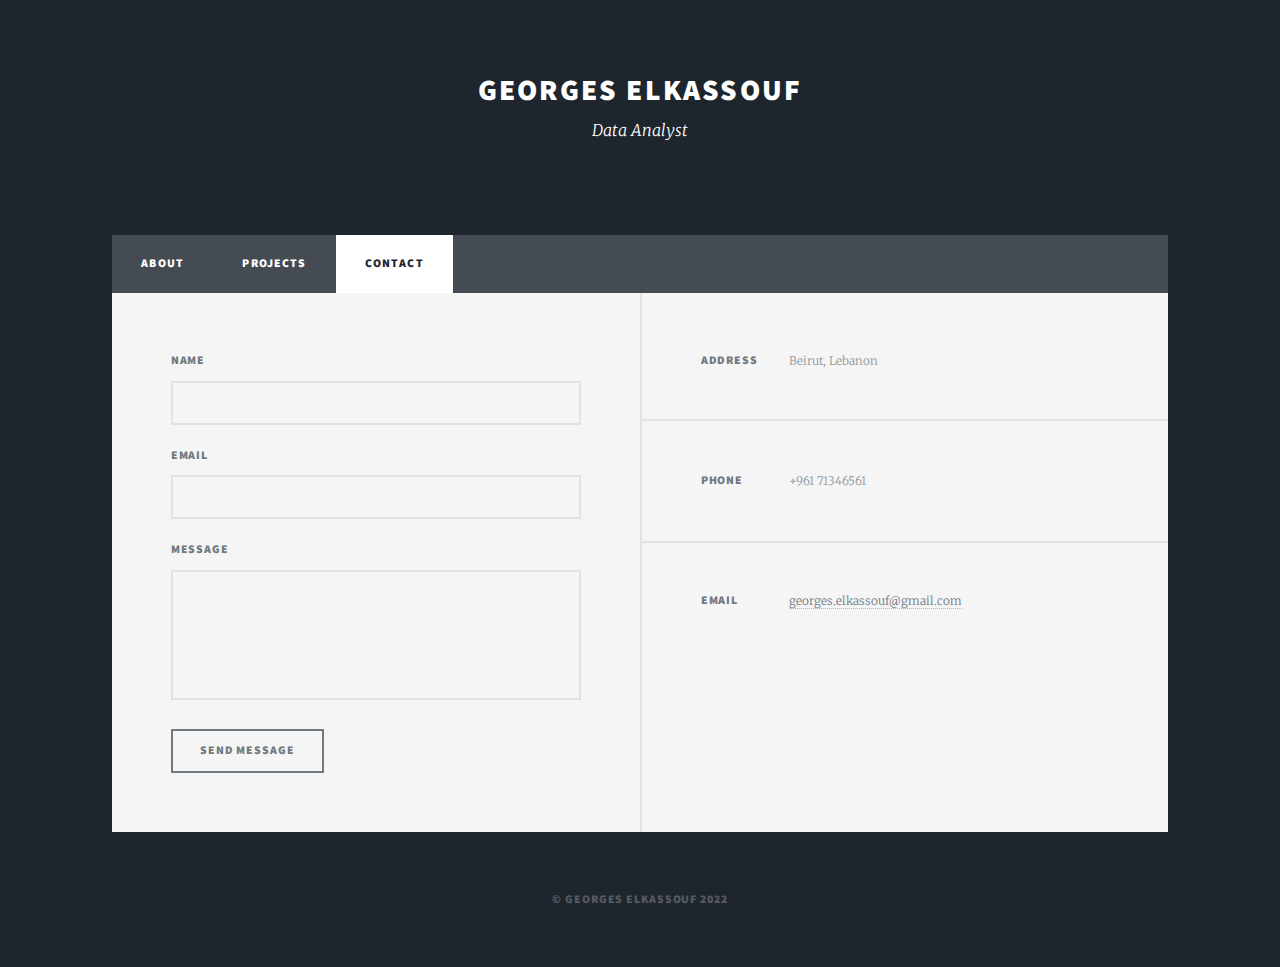
==== commit 4f17f07d: "Update contact.html" ====
--- a/contact.html
+++ b/contact.html
@@ -22,7 +22,7 @@
 				<!-- Header -->
 					<header id="header">
 						<h1>Georges Elkassouf</h1>
-							<p>Data Analyst</p>
+						<p>Data Analyst</p>
 					</header>		
 
 				<!-- Nav -->
--- a/assets/css/main.css
+++ b/assets/css/main.css
@@ -180,18 +180,14 @@
 		margin: 0 0 2rem 0;
 	}
 
-	h1, h2, h4, h5, h6 {
+	.tools {
+		text-align: center;
+		margin: 0 0 2rem 0;
+	}
+
+	h1, h2, h3, h4, h5, h6 {
 		font-family: "Source Sans Pro", Helvetica, sans-serif;
-		font-weight: normal;
-		line-height: 1.5;
-		letter-spacing: 0.075em;
-		text-transform: uppercase;
-		margin: 0 0 1rem 0;
-	}
-
-	h3 {
-		font-family: "Source Sans Pro", Helvetica, sans-serif;
-		font-weight:normal;
+		font-weight: 900;
 		line-height: 1.5;
 		letter-spacing: 0.075em;
 		text-transform: uppercase;
